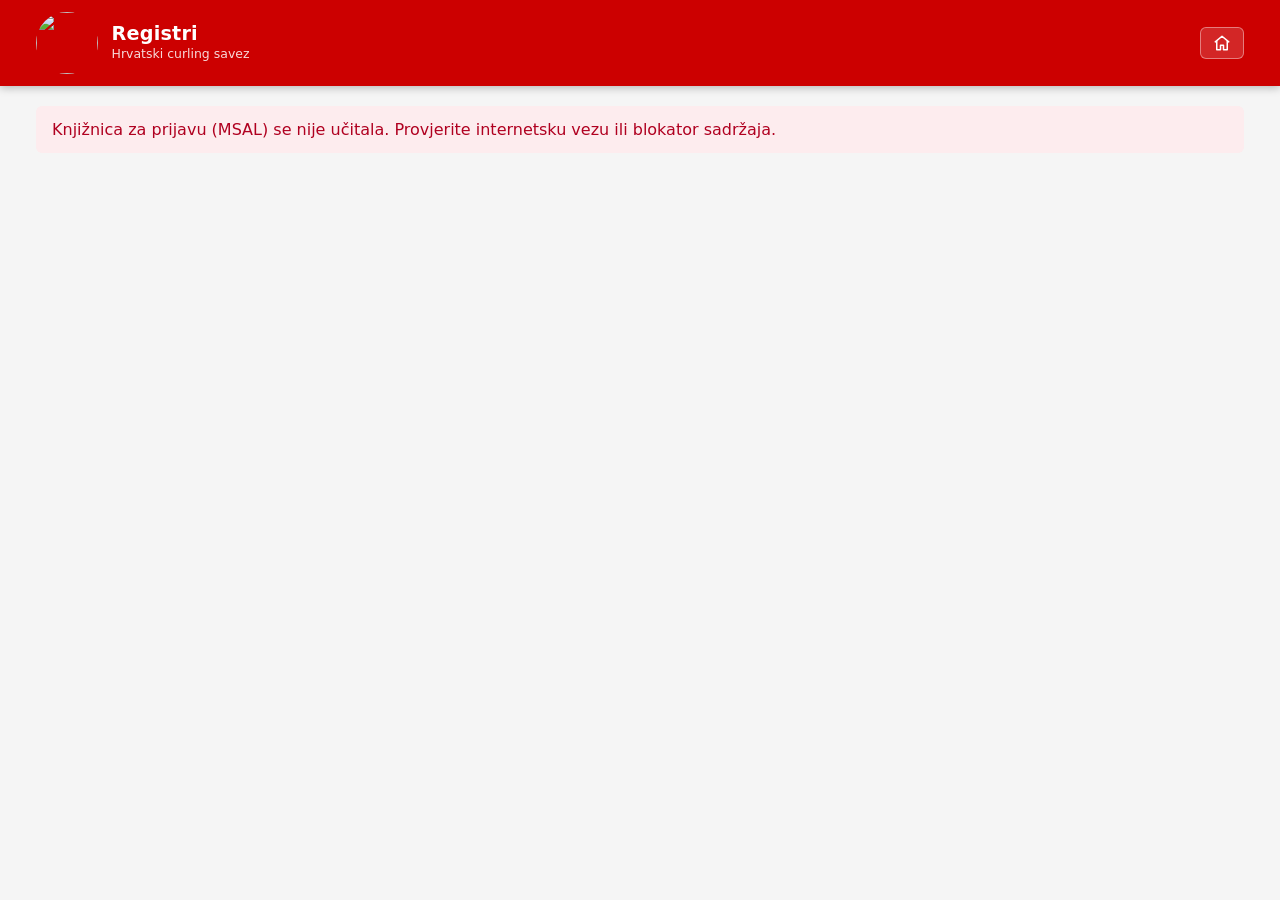
==== index.html @ 6fbc7212 "Add files via upload" ====
<!DOCTYPE html>
<html lang="hr">
<head>
<meta charset="utf-8">
<meta name="viewport" content="width=device-width, initial-scale=1">
<meta name="robots" content="noindex, nofollow">
<title>Registri — Hrvatski curling savez</title>
<link rel="icon" href="https://curling.hr/assets/images/hcs-logo.png">
<style>
*, *::before, *::after { box-sizing: border-box; }
:root {
  --red: #CC0000; --red-dark: #990000;
  --bg: #f5f5f5; --surface: #ffffff; --text: #1a1a1a; --muted: #555555; --border: #dddddd;
  --link: #990000; --hover: #fafafa;
  --shadow: 0 1px 4px rgba(0,0,0,0.10);
  --ok-bg: #eaf6ec; --ok: #1d6b2f;
  --warn-bg: #fff4d6; --warn: #7a5200;
  --err-bg: #fdecee; --err: #b00020;
  --off-bg: #eeeeee; --off: #666666;
  --shade: rgba(0,0,0,.35);
  --radius: 6px;
  color-scheme: light;
}
body { margin: 0; background: var(--bg); color: var(--text); line-height: 1.45;
  font-family: 'Segoe UI', system-ui, -apple-system, sans-serif; min-height: 100vh; }
button, input, select, textarea { font: inherit; color: inherit; }
:focus-visible { outline: 3px solid var(--link); outline-offset: 2px; }
.hidden { display: none !important; }

/* ---- Header kao na curling.hr ---- */
.app-header { background: var(--red); color: #fff; position: sticky; top: 0; z-index: 100; box-shadow: 0 2px 8px rgba(0,0,0,0.25); }
.app-header-inner { max-width: 1240px; margin: 0 auto; padding: 0.75rem 1rem; display: flex; align-items: center; justify-content: space-between; gap: 1rem; }
.header-brand { display: flex; align-items: center; gap: 0.85rem; min-width: 0; }
.header-brand img { width: 62px; height: 62px; border-radius: 50%; flex-shrink: 0; }
.header-titles { display: flex; flex-direction: column; min-width: 0; }
.app-header h1 { font-size: 1.2rem; font-weight: 700; letter-spacing: 0.01em; line-height: 1.2; margin: 0; }
.app-header p { font-size: 0.78rem; opacity: 0.85; margin: 0; }
.header-actions { display: flex; align-items: center; gap: 0.6rem; flex-shrink: 0; }
.home-btn, .hdr-btn { display: inline-flex; align-items: center; gap: 0.4rem; padding: 0.4rem 0.75rem; border-radius: var(--radius);
  background: rgba(255,255,255,0.15); border: 1px solid rgba(255,255,255,0.4); color: #fff; text-decoration: none;
  font-size: 0.8rem; font-weight: 600; white-space: nowrap; cursor: pointer; transition: background 0.15s; }
.home-btn:hover, .hdr-btn:hover { background: rgba(255,255,255,0.3); }
.hdr-btn svg, .home-btn svg { width: 18px; height: 18px; }
.user-name { font-size: 0.85rem; font-weight: 600; max-width: 220px; overflow: hidden; text-overflow: ellipsis; white-space: nowrap; }
@media (max-width: 600px) {
  .header-brand img { width: 46px; height: 46px; }
  .app-header h1 { font-size: 1rem; }
  .user-name { display: none; }
}

/* ---- Sadržaj ---- */
main { max-width: 1240px; margin: 0 auto; padding: 1.25rem 1rem 2rem; }
.status { padding: 12px 16px; border-radius: var(--radius); margin-bottom: 16px; white-space: pre-wrap; }
.status.info { background: var(--surface); border: 1px solid var(--border); color: var(--muted); }
.status.error { background: var(--err-bg); color: var(--err); }

.tabs { display: inline-flex; background: var(--surface); border: 1px solid var(--border); border-radius: 8px; padding: 3px; margin-bottom: 16px; box-shadow: var(--shadow); }
.tabs a { padding: 0.45rem 1.1rem; border-radius: 6px; text-decoration: none; color: var(--text); font-weight: 600; }
.tabs a:hover { background: var(--hover); }
.tabs a[aria-current="page"] { background: var(--red); color: #fff; }

.btn { cursor: pointer; border-radius: var(--radius); padding: 0.45rem 1rem; border: 1px solid var(--border); background: var(--surface); font-weight: 600; }
.btn:hover { background: var(--hover); }
.btn-primary { background: var(--red); border-color: var(--red); color: #fff; }
.btn-primary:hover { background: var(--red-dark); }
.btn:disabled { opacity: .55; cursor: default; }
.link { background: none; border: 0; color: var(--link); cursor: pointer; padding: 0; font-weight: 600; text-align: left; }

.toolbar { display: flex; gap: 10px; flex-wrap: wrap; align-items: center; margin-bottom: 12px; }
.toolbar input[type=search] { flex: 1 1 240px; max-width: 340px; }
.toolbar .spacer { flex: 1; }
input[type=search], input[type=text], input[type=date], select, textarea {
  padding: 0.45rem 0.6rem; background: var(--surface); border: 1px solid var(--border); border-radius: var(--radius); width: 100%; }
.toolbar select { width: auto; }
textarea { min-height: 90px; resize: vertical; }

.stats { display: flex; gap: 22px; flex-wrap: wrap; margin: 0 0 12px; color: var(--muted); font-size: .95rem; }
.stats b { color: var(--text); font-size: 1.1rem; margin-right: 4px; }

.card { background: var(--surface); border: 1px solid var(--border); border-radius: 8px; box-shadow: var(--shadow); }
.scroll { overflow-x: auto; }
table { border-collapse: collapse; width: 100%; font-size: .95rem; }
th, td { text-align: left; padding: 9px 12px; border-bottom: 1px solid var(--border); vertical-align: middle; }
th { padding: 0; white-space: nowrap; }
th button { all: unset; box-sizing: border-box; display: flex; align-items: center; gap: 4px; width: 100%; padding: 9px 12px; cursor: pointer; font-weight: 600; color: var(--muted); }
th button:hover { color: var(--text); }
th button:focus-visible { outline: 3px solid var(--link); outline-offset: -3px; }
th[aria-sort] button { color: var(--text); }
th .arrow { font-size: .75em; opacity: .8; }
tbody tr { cursor: pointer; }
tbody tr:hover { background: var(--hover); }
tbody tr:last-child td { border-bottom: 0; }
tr.inactive td { color: var(--muted); }
.num { font-variant-numeric: tabular-nums; }
.empty { padding: 32px; text-align: center; color: var(--muted); cursor: default; }

.badge { display: inline-block; padding: 1px 8px; border-radius: 999px; font-size: .82rem; font-weight: 600; white-space: nowrap; }
.b-ok { background: var(--ok-bg); color: var(--ok); }
.b-warn { background: var(--warn-bg); color: var(--warn); }
.b-err { background: var(--err-bg); color: var(--err); }
.b-off { background: var(--off-bg); color: var(--off); }

.notice { padding: 28px; text-align: center; color: var(--muted); }
.notice h2 { color: var(--text); font-size: 1.15rem; margin: 0 0 8px; }
.signin { text-align: center; padding: 48px 20px; }
.signin h2 { margin: 0 0 8px; font-size: 1.3rem; }
.signin p { color: var(--muted); max-width: 46ch; margin: 0 auto 20px; }

/* ---- Bočni panel ---- */
.backdrop { position: fixed; inset: 0; background: var(--shade); z-index: 200; }
.drawer { position: fixed; top: 0; right: 0; bottom: 0; width: min(580px, 100%); background: var(--surface); z-index: 201;
  display: flex; flex-direction: column; box-shadow: -8px 0 24px rgba(0,0,0,.25); }
.drawer-head { display: flex; align-items: flex-start; gap: 12px; padding: 18px 22px 12px; border-bottom: 3px solid var(--red); }
.drawer-head h2 { margin: 0; font-size: 1.35rem; }
.drawer-head .sub { color: var(--muted); font-size: .92rem; }
.drawer-head .close { margin-left: auto; font-size: 1.3rem; line-height: 1; padding: 4px 10px; }
.drawer-body { padding: 18px 22px; overflow-y: auto; flex: 1; }
.drawer-foot { padding: 12px 22px; border-top: 1px solid var(--border); display: flex; gap: 10px; flex-wrap: wrap; }
dl.fields { display: grid; grid-template-columns: minmax(150px, 40%) 1fr; gap: 7px 16px; margin: 0 0 18px; }
dl.fields dt { color: var(--muted); }
dl.fields dd { margin: 0; overflow-wrap: anywhere; white-space: pre-wrap; }
.drawer h3 { font-size: 1.02rem; margin: 20px 0 8px; color: var(--link); }
.timeline { list-style: none; margin: 0; padding: 0 0 0 16px; border-left: 2px solid var(--border); }
.timeline li { position: relative; padding: 0 0 10px 8px; }
.timeline li::before { content: ""; position: absolute; left: -23px; top: 7px; width: 10px; height: 10px; border-radius: 50%; background: var(--red); border: 2px solid var(--surface); }
.timeline li.stop::before { background: var(--muted); }
.timeline li.raw { color: var(--muted); }
.timeline li.raw::before { background: var(--border); }
.timeline time { font-weight: 600; margin-right: 6px; font-variant-numeric: tabular-nums; }
form .row { margin-bottom: 13px; }
form label { display: block; font-weight: 600; margin-bottom: 4px; }
form label .req { color: var(--red); }
.help { color: var(--muted); font-size: .88rem; margin: 4px 0 0; }
details { border: 1px solid var(--border); border-radius: var(--radius); padding: 10px 14px; margin-top: 8px; }
details summary { cursor: pointer; font-weight: 600; }
.formerr { background: var(--err-bg); color: var(--err); padding: 10px 12px; border-radius: var(--radius); margin-bottom: 14px; white-space: pre-wrap; }
.toast { position: fixed; left: 50%; bottom: 24px; transform: translateX(-50%); background: #1a1a1a; color: #fff;
  padding: 10px 18px; border-radius: var(--radius); z-index: 300; box-shadow: 0 4px 16px rgba(0,0,0,.3); }

footer { max-width: 1240px; margin: 0 auto; padding: 0 1rem 2rem; font-size: .88rem; }
footer a { color: var(--muted); }
.tool { padding: 20px; margin-bottom: 18px; }
.tool h2 { margin: 0 0 8px; font-size: 1.15rem; }
.tool h3 { margin: 16px 0 6px; font-size: 1rem; }
pre.preview { background: var(--bg); padding: 12px; border-radius: var(--radius); white-space: pre-wrap; font-size: .88rem; }
code { font-family: Consolas, 'Courier New', monospace; font-size: .9em; }

@media (max-width: 760px) {
  .col-opt { display: none; }
  dl.fields { grid-template-columns: 1fr; gap: 0; }
  dl.fields dd { margin-bottom: 9px; }
}
@media (prefers-reduced-motion: no-preference) {
  .drawer { animation: slidein .18s ease-out; }
  @keyframes slidein { from { transform: translateX(24px); opacity: .6; } to { transform: none; opacity: 1; } }
}
</style>
</head>
<body>

<header class="app-header">
  <div class="app-header-inner">
    <div class="header-brand">
      <img src="https://curling.hr/assets/images/hcs-logo.png" alt="">
      <div class="header-titles">
        <h1>Registri</h1>
        <p>Hrvatski curling savez</p>
      </div>
    </div>
    <div class="header-actions">
      <a href="https://curling.hr/" class="home-btn" title="Početna stranica Saveza" aria-label="Početna stranica Saveza">
        <svg viewBox="0 0 24 24" fill="none" stroke="currentColor" stroke-width="2" stroke-linecap="round" stroke-linejoin="round" aria-hidden="true"><path d="M3 10.5 12 3l9 7.5"/><path d="M5 9.5V21h5v-6h4v6h5V9.5"/></svg>
      </a>
      <button id="btnLogin" class="hdr-btn hidden" title="Prijava">
        <svg viewBox="0 0 24 24" fill="none" stroke="currentColor" stroke-width="2" stroke-linecap="round" stroke-linejoin="round" aria-hidden="true"><circle cx="12" cy="8" r="4"/><path d="M4 21c0-4.4 3.6-7 8-7s8 2.6 8 7"/></svg>
        Prijava
      </button>
      <span id="userName" class="user-name hidden"></span>
      <button id="btnLogout" class="hdr-btn hidden" title="Odjava">Odjava</button>
    </div>
  </div>
</header>

<main>
  <nav id="tabs" class="tabs hidden" aria-label="Odabir registra">
    <a href="#igraci" data-view="igraci">Igrači</a>
    <a href="#klubovi" data-view="klubovi">Klubovi</a>
    <a href="#ekipe" data-view="ekipe">Ekipe</a>
  </nav>

  <div id="status" class="status info">Pokrećem…</div>

  <section id="signin" class="card signin hidden">
    <h2>Prijava</h2>
    <p>Registri su dostupni samo ovlaštenim osobama. Prijavite se računom Hrvatskog curling saveza – prijava se odvija na Microsoftovoj stranici, uz drugi faktor ako ga imate postavljenog.</p>
    <button id="btnLogin2" class="btn btn-primary">Prijavi se</button>
  </section>

  <section id="view-igraci" class="hidden">
    <div class="toolbar">
      <input id="pSearch" type="search" placeholder="Ime, prezime ili registarski broj" aria-label="Pretraži igrače">
      <select id="pClub" aria-label="Klub"></select>
      <select id="pStatus" aria-label="Status registracije">
        <option value="active">Samo registrirani</option>
        <option value="inactive">S prestankom registracije</option>
        <option value="all">Svi igrači</option>
      </select>
      <select id="pHealth" aria-label="Zdravstveno uvjerenje">
        <option value="">Zdravstveno: sve</option>
        <option value="bad">Isteklo ili nedostaje</option>
        <option value="soon">Ističe u 30 dana</option>
      </select>
      <span class="spacer"></span>
      <button id="btnNewPlayer" class="btn btn-primary">Novi igrač</button>
    </div>
    <p class="stats" id="pStats"></p>
    <div class="card scroll"><table id="pTable"><thead></thead><tbody></tbody></table></div>
  </section>

  <section id="view-klubovi" class="hidden">
    <div class="toolbar">
      <input id="cSearch" type="search" placeholder="Naziv, mjesto ili OIB" aria-label="Pretraži klubove">
      <span class="spacer"></span>
      <button id="btnNewClub" class="btn btn-primary">Novi klub</button>
    </div>
    <div class="card scroll"><table id="cTable"><thead></thead><tbody></tbody></table></div>
  </section>

  <section id="view-ekipe" class="hidden">
    <div id="tMissing" class="card notice hidden">
      <h2>Registar ekipa još nije povezan</h2>
      <p id="ekipeMsg"></p>
    </div>
    <div id="tMain">
      <div class="toolbar">
        <input id="tSearch" type="search" placeholder="Naziv ekipe" aria-label="Pretraži ekipe">
        <select id="tClub" aria-label="Klub"></select>
        <select id="tCat" aria-label="Kategorija"></select>
        <select id="tDisc" aria-label="Disciplina"></select>
        <span class="spacer"></span>
        <button id="btnNewTeam" class="btn btn-primary">Nova ekipa</button>
      </div>
      <div class="card scroll"><table id="tTable"><thead></thead><tbody></tbody></table></div>
    </div>
  </section>

  <section id="view-alati" class="hidden">
    <div class="card tool">
      <h2>Mapa stupaca</h2>
      <p class="help">Prikazna i interna imena stupaca svih registara. Ne sadrži osobne podatke – možete je poslati pri dogradnji aplikacije.</p>
      <div id="colMaps"></div>
    </div>
    <div class="card tool">
      <h2>Prepisivanje prethodnih klubova u povijest</h2>
      <p>Za igrače s praznim poljem <em>Povijest registracija</em> upisuje se popis iz stupca <em>Prethodni klubovi</em>, trenutna registracija i eventualni prestanak. Igrači s već popunjenom poviješću se preskaču.</p>
      <p id="migInfo"></p>
      <pre id="migPreview" class="preview hidden"></pre>
      <button id="btnMigrate" class="btn btn-primary">Pokreni prepisivanje</button>
      <p id="migProgress" aria-live="polite"></p>
    </div>
  </section>
</main>


<div id="backdrop" class="backdrop hidden"></div>
<aside id="drawer" class="drawer hidden" role="dialog" aria-modal="true" aria-labelledby="drawerTitle"></aside>
<div id="toast" class="toast hidden" role="status"></div>

<script src="config.js"></script>
<script src="https://cdn.jsdelivr.net/npm/@azure/msal-browser@3.27.0/lib/msal-browser.min.js"></script>
<script>
"use strict";
/* ================= Mapa polja (interna imena SharePoint stupaca) ================= */
const P = {                     // Registar igrača
  naslov: "Title",
  broj: "Broj",
  ime: "IIme",
  prezime: "Ime",               // da, prikazno "Prezime" ima interno ime "Ime"
  datumReg: "Datumprveregistracije",   // datum ZADNJE registracije
  klub: "KlubLookupId",
  prethodni: "Prethodni_x0020_klubovi",
  napomena: "Napomena",
  datumRod: "Datumro_x0111_enja",
  drzavljanstvo: "Dr_x017e_avljanstvo",
  prestanak: "Datumprestankaregistracije",
  zdravstveno: "Datumva_x017e_enjazdravstvenog",
  povijest: "PovijestRegistracija"
};
const K = {                     // Registar klubova
  naslov: "Title",
  naziv: "Skra_x0107_eninaziv",
  puniNaziv: "Puninaziv",
  datumOsnutka: "Datumosnutka",
  adresa: "Adresa",
  mjesto: "Mjesto",
  oib: "OIB",
  iban: "IBAN",
  predsjednik: "Predsjednik",
  mandatDo: "Datumistekamandata",
  kontakt: "Kontaktosoba",
  email: "E_x002d_adresa",
  predstavnici: "Predstavnici",
  vrsta: "Vrsta_x010d_lanstva",
  prijem: "Datumprijemau_x010d_lanstvo",
  prestanak: "Datumprestanka_x010d_lanstva",
  napomena: "Napomena"
};

const E = {                     // Registar ekipa
  ekipa: "Title",
  kratko: "EkipaKratko",
  klub: "KlubLookupId",
  kategorija: "Kategorija",
  disciplina: "Disciplina"
};

/* Kategorije: dob na zadnji 30. lipnja */
const JUNIOR_DO = 21;   // mlađi od 21 → Junior
const VETERAN_OD = 50;  // 50 i više → Veteran

/* Definicije formi */
const PLAYER_BASIC = [
  { k: "ime", label: "Ime", type: "text", req: true },
  { k: "prezime", label: "Prezime", type: "text", req: true },
  { k: "datumRod", label: "Datum rođenja", type: "date" },
  { k: "drzavljanstvo", label: "Državljanstvo", type: "text" },
  { k: "zdravstveno", label: "Zdravstveno uvjerenje vrijedi do", type: "date" },
  { k: "napomena", label: "Napomena", type: "text" }
];
const PLAYER_REG = [
  { k: "klub", label: "Klub", type: "club", req: true },
  { k: "datumReg", label: "Datum registracije", type: "date", req: true }
];
const BROJ_NEW = { k: "broj", label: "Registarski broj", type: "text", req: true, readonly: true,
  help: "Dodjeljuje se automatski kao sljedeći slobodni broj. Ako u međuvremenu netko drugi upiše igrača, pri spremanju se dodjeljuje sljedeći slobodni broj." };
const BROJ_FIX = { k: "broj", label: "Registarski broj", type: "text", req: true,
  help: "Mijenjati samo radi ispravka pogreške – registarski broj se inače ne mijenja." };
const PLAYER_FIX = [
  BROJ_FIX,
  { k: "klub", label: "Klub", type: "club", req: true },
  { k: "datumReg", label: "Datum registracije", type: "date", req: true },
  { k: "prestanak", label: "Datum prestanka registracije", type: "date" },
  { k: "povijest", label: "Povijest registracija", type: "text",
    help: "Jedan događaj po retku, npr. „15.05.2020. Registracija: Vis“ ili „01.06.2017. Prestanak registracije: Legija“." }
];
const CLUB_FORM = [
  { k: "naziv", label: "Naziv", type: "text", req: true },
  { k: "puniNaziv", label: "Puni naziv", type: "text" },
  { k: "oib", label: "OIB", type: "text" },
  { k: "iban", label: "IBAN", type: "text" },
  { k: "adresa", label: "Adresa", type: "text" },
  { k: "mjesto", label: "Mjesto", type: "text" },
  { k: "datumOsnutka", label: "Datum osnutka", type: "date" },
  { k: "predsjednik", label: "Predsjednik", type: "text" },
  { k: "mandatDo", label: "Datum isteka mandata", type: "date" },
  { k: "kontakt", label: "Kontakt osoba", type: "text" },
  { k: "email", label: "E-adresa", type: "text" },
  { k: "predstavnici", label: "Predstavnici", type: "text" },
  { k: "vrsta", label: "Vrsta članstva", type: "text" },
  { k: "prijem", label: "Datum prijema u članstvo", type: "date" },
  { k: "prestanak", label: "Datum prestanka članstva", type: "date" },
  { k: "napomena", label: "Napomena", type: "text" }
];

const TEAM_FORM = [
  { k: "ekipa", label: "Naziv ekipe", type: "text", req: true },
  { k: "kratko", label: "Kratki naziv", type: "text", req: true,
    help: "Za rezultatske tablice i rasporede. Popunjava se prema nazivu ekipe dok ga ne promijenite." },
  { k: "klub", label: "Klub", type: "club", req: true },
  { k: "kategorija", label: "Kategorija", type: "choice", req: true },
  { k: "disciplina", label: "Disciplina", type: "choice", req: true }
];

/* ================= Stanje ================= */
const CFG = window.CONFIG || {};
const LIST_NAMES = Object.assign({ ekipe: "Registar ekipa" }, CFG.lists || {});
const SCOPES = ["User.Read", "Sites.ReadWrite.All"];
const GRAPH = "https://graph.microsoft.com/v1.0";
const S = {
  siteId: null, lists: {}, cols: {}, players: [], clubs: [], teams: [], view: "igraci",
  sort: { igraci: { key: "datumReg", dir: -1 }, klubovi: { key: "naziv", dir: 1 }, ekipe: { key: "klub", dir: 1 } }
};
let msalApp = null, account = null;

/* ================= Pomoćne ================= */
const $ = (s, root = document) => root.querySelector(s);
const esc = (s) => String(s ?? "").replace(/[&<>"']/g, (c) => ({ "&": "&amp;", "<": "&lt;", ">": "&gt;", '"': "&quot;", "'": "&#39;" }[c]));
const coll = new Intl.Collator("hr", { numeric: true, sensitivity: "base" });

function setStatus(msg, kind = "info") {
  const el = $("#status");
  if (!msg) { el.classList.add("hidden"); return; }
  el.textContent = msg; el.className = "status " + kind;
}
function show(sel, on = true) { $(sel).classList.toggle("hidden", !on); }
let toastTimer = null;
function toast(msg) {
  const t = $("#toast"); t.textContent = msg; t.classList.remove("hidden");
  clearTimeout(toastTimer); toastTimer = setTimeout(() => t.classList.add("hidden"), 2600);
}

/* Datumi: SharePoint "date only" vraća ponoć lokalnog vremena sitea izraženu u UTC-u.
   +12 h pa UTC datum daje ispravan kalendarski dan neovisno o vremenskoj zoni preglednika. */
function isoDate(v) {
  if (!v) return "";
  const d = new Date(v); if (isNaN(d)) return "";
  return new Date(d.getTime() + 12 * 3600e3).toISOString().slice(0, 10);
}
function hrDate(iso) { if (!iso) return ""; const [y, m, d] = iso.split("-"); return d + "." + m + "." + y + "."; }
function graphDate(iso) { return iso ? iso + "T12:00:00Z" : null; }
function todayIso() { const t = new Date(); return t.getFullYear() + "-" + String(t.getMonth() + 1).padStart(2, "0") + "-" + String(t.getDate()).padStart(2, "0"); }
function addDays(iso, n) { const d = new Date(iso + "T12:00:00Z"); d.setUTCDate(d.getUTCDate() + n); return d.toISOString().slice(0, 10); }

/* Dob na određeni datum (oba u ISO obliku) */
function ageOn(birthIso, refIso) {
  const [by, bm, bd] = birthIso.split("-").map(Number);
  const [ry, rm, rd] = refIso.split("-").map(Number);
  let a = ry - by;
  if (rm < bm || (rm === bm && rd < bd)) a--;
  return a;
}
/* Zadnji 30. lipnja, uključujući današnji dan ako je danas 30. lipnja */
function lastJune30() {
  const t = todayIso(); const y = Number(t.slice(0, 4));
  const thisYear = y + "-06-30";
  return t >= thisYear ? thisYear : (y - 1) + "-06-30";
}
const REF_DATE = lastJune30();

/* ================= Prijava ================= */
async function init() {
  if (typeof msal === "undefined") { setStatus("Knjižnica za prijavu (MSAL) se nije učitala. Provjerite internetsku vezu ili blokator sadržaja.", "error"); return; }
  if (!CFG.clientId || String(CFG.clientId).startsWith("UPISATI") || String(CFG.tenantId).startsWith("UPISATI")) {
    setStatus("Datoteka config.js nedostaje ili u njoj nisu upisani tenantId i clientId.", "error"); return;
  }
  msalApp = new msal.PublicClientApplication({
    auth: { clientId: CFG.clientId, authority: "https://login.microsoftonline.com/" + CFG.tenantId, redirectUri: CFG.redirectUri },
    cache: { cacheLocation: "sessionStorage" }
  });
  await msalApp.initialize();
  try {
    const resp = await msalApp.handleRedirectPromise();
    account = resp ? resp.account : (msalApp.getAllAccounts()[0] || null);
  } catch (e) { setStatus("Prijava nije uspjela:\n" + e.message, "error"); signedOut(); return; }

  if (!account) { setStatus(""); signedOut(); return; }
  const nm = $("#userName");
  nm.textContent = account.name || account.username;
  nm.title = account.username || "";
  show("#userName"); show("#btnLogout"); show("#btnLogin", false);
  await loadAll();
}
function signedOut() { show("#signin"); show("#btnLogin"); show("#userName", false); show("#btnLogout", false); }
function login() { if (msalApp) msalApp.loginRedirect({ scopes: SCOPES }); }

async function getToken() {
  try { return (await msalApp.acquireTokenSilent({ scopes: SCOPES, account })).accessToken; }
  catch (e) {
    if (e instanceof msal.InteractionRequiredAuthError) { await msalApp.acquireTokenRedirect({ scopes: SCOPES, account }); return null; }
    throw e;
  }
}

async function graph(path, opts = {}) {
  const token = await getToken();
  if (!token) throw new Error("Potrebna je ponovna prijava.");
  const url = path.startsWith("https://") ? path : GRAPH + path;
  const headers = { Authorization: "Bearer " + token };
  if (opts.body !== undefined) headers["Content-Type"] = "application/json";
  const res = await fetch(url, { method: opts.method || "GET", headers, body: opts.body !== undefined ? JSON.stringify(opts.body) : undefined });
  if (res.status === 204) return null;
  if (!res.ok) {
    let detail = "";
    try { const j = await res.json(); detail = j.error && j.error.message ? j.error.message : ""; } catch (_) {}
    if (res.status === 403) detail = "Nemate dozvolu za ovu radnju na SharePoint listi." + (detail ? "\n" + detail : "");
    throw new Error(detail || ("Greška " + res.status));
  }
  return res.json();
}

/* ================= Učitavanje ================= */
function itemPath(listKey, id) { return "/sites/" + S.siteId + "/lists/" + S.lists[listKey] + "/items" + (id ? "/" + id : ""); }
function normItem(it) {
  return {
    id: it.id, f: it.fields || {},
    modified: it.lastModifiedDateTime,
    modifiedBy: it.lastModifiedBy && it.lastModifiedBy.user ? it.lastModifiedBy.user.displayName : ""
  };
}
async function loadList(key) {
  const out = [];
  let next = itemPath(key) + "?$expand=fields&$top=500";
  while (next) {
    const page = await graph(next);
    out.push(...page.value.map(normItem));
    next = page["@odata.nextLink"] || null;
  }
  return out;
}

async function loadAll() {
  try {
    setStatus("Učitavam registre…");
    const site = await graph(CFG.sitePath ? "/sites/" + CFG.spHost + ":" + CFG.sitePath : "/sites/" + CFG.spHost);
    S.siteId = site.id;
    const lists = await graph("/sites/" + site.id + "/lists?$select=id,displayName");
    for (const [key, name] of Object.entries(LIST_NAMES)) {
      const l = lists.value.find((x) => x.displayName === name);
      if (!l) {
        if (key === "ekipe") continue;   // registar ekipa još ne mora postojati
        throw new Error("Lista „" + name + "“ nije pronađena. Dostupne liste: " + lists.value.map((x) => x.displayName).join(", "));
      }
      S.lists[key] = l.id;
      const cols = await graph("/sites/" + site.id + "/lists/" + l.id + "/columns");
      S.cols[key] = Object.fromEntries(cols.value.map((c) => [c.name, c]));
    }
    checkMapping();
    [S.players, S.clubs, S.teams] = await Promise.all([loadList("igraci"), loadList("klubovi"), S.lists.ekipe ? loadList("ekipe") : Promise.resolve([])]);
    setStatus("");
    show("#tabs");
    fillClubFilter(); fillTeamFilters();
    route();
  } catch (e) { setStatus(e.message, "error"); }
}

function checkMapping() {
  const miss = [];
  for (const [k, n] of Object.entries(P)) {
    const base = n.endsWith("LookupId") ? n.slice(0, -8) : n;
    if (!S.cols.igraci[base]) miss.push("Registar igrača: " + k + " → " + base);
  }
  for (const [k, n] of Object.entries(K)) if (!S.cols.klubovi[n]) miss.push("Registar klubova: " + k + " → " + n);
  if (S.cols.ekipe) for (const [k, n] of Object.entries(E)) {
    const base = n.endsWith("LookupId") ? n.slice(0, -8) : n;
    if (!S.cols.ekipe[base]) miss.push("Registar ekipa: " + k + " → " + base);
  }
  if (miss.length) throw new Error("U listama nedostaju očekivani stupci (provjerite mapu polja u index.html):\n" + miss.join("\n"));
}
function choicesOf(listKey, internal) {
  const c = S.cols[listKey] && S.cols[listKey][internal];
  return c && c.choice && Array.isArray(c.choice.choices) ? c.choice.choices : [];
}
function isMultiline(listKey, internal) {
  const c = S.cols[listKey][internal];
  return !!(c && c.text && c.text.allowMultipleLines);
}

/* ================= Pristup podacima ================= */
const pv = (r, k) => r.f[P[k]];
const cv = (r, k) => r.f[K[k]];
function clubName(c) { return c ? (cv(c, "naziv") || cv(c, "puniNaziv") || cv(c, "naslov") || "Klub #" + c.id) : ""; }
function clubById(id) { return S.clubs.find((c) => String(c.id) === String(id)); }
function playerClubName(p) { const id = pv(p, "klub"); return id ? clubName(clubById(id)) : ""; }
function isActive(p) { return !pv(p, "prestanak"); }
function displayName(p) { return [pv(p, "ime"), pv(p, "prezime")].filter(Boolean).join(" "); }   // Ime Prezime
function titleName(p) { return [pv(p, "prezime"), pv(p, "ime")].filter(Boolean).join(" "); }     // za stupac Naslov
function sortedClubs() { return [...S.clubs].sort((a, b) => coll.compare(clubName(a), clubName(b))); }

function health(p) {
  const z = isoDate(pv(p, "zdravstveno")); const t = todayIso();
  if (!z) return { s: "none", label: "nema podatka", cls: "b-err" };
  if (z < t) return { s: "expired", label: "isteklo " + hrDate(z), cls: "b-err" };
  if (z <= addDays(t, 30)) return { s: "soon", label: "do " + hrDate(z), cls: "b-warn" };
  return { s: "ok", label: "do " + hrDate(z), cls: "b-ok" };
}
function category(p) {
  const b = isoDate(pv(p, "datumRod"));
  if (!b) return "";
  const a = ageOn(b, REF_DATE);
  if (a < JUNIOR_DO) return "Junior";
  if (a >= VETERAN_OD) return "Veteran";
  return "Senior";
}

function prethodniNames(p) {
  const v = p.f[P.prethodni];
  if (Array.isArray(v)) return v.map((x) => (typeof x === "object" ? (x.LookupValue || clubName(clubById(x.LookupId))) : String(x))).filter(Boolean);
  const ids = p.f[P.prethodni + "LookupId"];
  if (Array.isArray(ids)) return ids.map((id) => clubName(clubById(id))).filter(Boolean);
  return [];
}

const HIST_RE = /^(\d{1,2})\.(\d{1,2})\.(\d{4})\.?\s+(Registracija|Prestanak registracije)\s*:\s*(.+)$/i;
function parseHistory(text) {
  return String(text || "").split(/\r?\n/).map((l) => l.trim()).filter(Boolean).map((l) => {
    const m = l.match(HIST_RE);
    if (!m) return { raw: l };
    return { date: m[1].padStart(2, "0") + "." + m[2].padStart(2, "0") + "." + m[3] + ".", stop: /^prestanak/i.test(m[4]), type: m[4], club: m[5] };
  });
}
function histLine(iso, stop, club) { return hrDate(iso) + " " + (stop ? "Prestanak registracije" : "Registracija") + ": " + club; }
function appendHist(text, line) { const t = String(text || "").replace(/\s+$/, ""); return t ? t + "\n" + line : line; }

/* ================= Usmjeravanje ================= */
const VIEWS = ["igraci", "klubovi", "ekipe", "alati"];
function route() {
  const v = (location.hash || "#igraci").slice(1);
  S.view = VIEWS.includes(v) ? v : "igraci";
  for (const name of VIEWS) show("#view-" + name, name === S.view);
  document.querySelectorAll("#tabs a").forEach((a) => {
    if (a.dataset.view === S.view) a.setAttribute("aria-current", "page"); else a.removeAttribute("aria-current");
  });
  if (S.view === "igraci") renderPlayers();
  if (S.view === "klubovi") renderClubs();
  if (S.view === "ekipe") renderTeams();
  if (S.view === "alati") renderTools();
}
window.addEventListener("hashchange", () => { if (S.siteId) route(); });

/* ================= Tablica sa sortiranjem ================= */
/* col: { key, label, sort(r) → vrijednost za sortiranje, cell(r) → HTML, cls } */
function cmpVals(a, b) {
  const ea = a === "" || a == null, eb = b === "" || b == null;
  if (ea && eb) return 0; if (ea) return 1; if (eb) return -1;           // prazne uvijek na kraj
  if (typeof a === "number" && typeof b === "number") return a - b;
  return coll.compare(String(a), String(b));
}
function sortRows(rows, cols, st) {
  const col = cols.find((c) => c.key === st.key) || cols[0];
  return [...rows].sort((x, y) => {
    const a = col.sort(x), b = col.sort(y);
    const ea = a === "" || a == null, eb = b === "" || b == null;
    if (ea !== eb) return ea ? 1 : -1;
    return st.dir * cmpVals(a, b);
  });
}
function renderTable(tableSel, cols, rows, view, rowAttrs, emptyMsg) {
  const st = S.sort[view];
  const table = $(tableSel);
  table.tHead.innerHTML = "<tr>" + cols.map((c) => {
    const active = st.key === c.key;
    const aria = active ? ' aria-sort="' + (st.dir > 0 ? "ascending" : "descending") + '"' : "";
    return '<th class="' + (c.cls || "") + '"' + aria + '><button type="button" data-sort="' + c.key + '">' + esc(c.label) +
      '<span class="arrow" aria-hidden="true">' + (active ? (st.dir > 0 ? "▲" : "▼") : "") + "</span></button></th>";
  }).join("") + "</tr>";
  const body = table.tBodies[0];
  if (!rows.length) { body.innerHTML = '<tr><td colspan="' + cols.length + '" class="empty">' + esc(emptyMsg) + "</td></tr>"; return; }
  body.innerHTML = sortRows(rows, cols, st).map((r) => {
    const a = rowAttrs(r);
    return '<tr tabindex="0" data-id="' + esc(r.id) + '"' + (a.cls ? ' class="' + a.cls + '"' : "") + ">" +
      cols.map((c) => '<td class="' + (c.cls || "") + '">' + c.cell(r) + "</td>").join("") + "</tr>";
  }).join("");
}
function bindTable(tableSel, view, rerender, open) {
  const t = $(tableSel);
  t.tHead.addEventListener("click", (e) => {
    const b = e.target.closest("[data-sort]"); if (!b) return;
    const st = S.sort[view];
    if (st.key === b.dataset.sort) st.dir = -st.dir; else { st.key = b.dataset.sort; st.dir = 1; }
    rerender();
    const nb = t.tHead.querySelector('[data-sort="' + b.dataset.sort + '"]'); if (nb) nb.focus();
  });
  const go = (e) => { const tr = e.target.closest("tr[data-id]"); if (tr) open(tr.dataset.id); };
  t.tBodies[0].addEventListener("click", go);
  t.tBodies[0].addEventListener("keydown", (e) => { if (e.key === "Enter") go(e); });
}

/* ================= Igrači: popis ================= */
const PLAYER_COLS = [
  { key: "broj", label: "Reg. br.", cls: "num", sort: (p) => pv(p, "broj") || "", cell: (p) => esc(pv(p, "broj")) },
  { key: "ime", label: "Ime i prezime", sort: (p) => titleName(p), cell: (p) => esc(displayName(p)) },
  { key: "klub", label: "Klub", sort: (p) => playerClubName(p), cell: (p) => esc(playerClubName(p)) },
  { key: "kategorija", label: "Kategorija", sort: (p) => category(p), cell: (p) => esc(category(p)) },
  { key: "datumReg", label: "Registriran", cls: "num col-opt", sort: (p) => isoDate(pv(p, "datumReg")), cell: (p) => esc(hrDate(isoDate(pv(p, "datumReg")))) },
  { key: "zdravstveno", label: "Zdravstveno", sort: (p) => isoDate(pv(p, "zdravstveno")),
    cell: (p) => { if (!isActive(p)) return ""; const h = health(p); return '<span class="badge ' + h.cls + '">' + esc(h.label) + "</span>"; } },
  { key: "status", label: "Status", cls: "col-opt", sort: (p) => isoDate(pv(p, "prestanak")),
    cell: (p) => isActive(p) ? "registriran" : '<span class="badge b-off">prestanak ' + esc(hrDate(isoDate(pv(p, "prestanak")))) + "</span>" }
];

function fillClubFilter() {
  const sel = $("#pClub"); const cur = sel.value;
  sel.innerHTML = '<option value="">Svi klubovi</option>' + sortedClubs().map((c) => '<option value="' + esc(c.id) + '">' + esc(clubName(c)) + "</option>").join("");
  sel.value = cur;
}
function filteredPlayers() {
  const q = $("#pSearch").value.trim().toLowerCase();
  const club = $("#pClub").value, st = $("#pStatus").value, h = $("#pHealth").value;
  return S.players.filter((p) => {
    if (st === "active" && !isActive(p)) return false;
    if (st === "inactive" && isActive(p)) return false;
    if (club && String(pv(p, "klub")) !== club) return false;
    if (h) { const hs = health(p).s; if (h === "bad" && !(hs === "none" || hs === "expired")) return false; if (h === "soon" && hs !== "soon") return false; }
    if (q && ![pv(p, "ime"), pv(p, "prezime"), pv(p, "broj")].join(" ").toLowerCase().includes(q)) return false;
    return true;
  });
}
function renderPlayers() {
  const rows = filteredPlayers();
  const active = S.players.filter(isActive);
  const bad = active.filter((p) => ["none", "expired"].includes(health(p).s)).length;
  const soon = active.filter((p) => health(p).s === "soon").length;
  $("#pStats").innerHTML = "<span><b>" + active.length + "</b>registriranih</span><span><b>" + bad +
    "</b>bez važećeg zdravstvenog</span><span><b>" + soon + "</b>ističe u 30 dana</span><span><b>" + rows.length + "</b>prikazano</span>";
  renderTable("#pTable", PLAYER_COLS, rows, "igraci", (p) => ({ cls: isActive(p) ? "" : "inactive" }), "Nema igrača za odabrane filtere.");
}
["#pSearch", "#pClub", "#pStatus", "#pHealth"].forEach((s) => $(s).addEventListener("input", renderPlayers));
bindTable("#pTable", "igraci", renderPlayers, (id) => openPlayer(id));

/* ================= Bočni panel ================= */
let lastFocus = null;
function openDrawer(html) {
  if ($("#drawer").classList.contains("hidden")) lastFocus = document.activeElement;
  const d = $("#drawer"); d.innerHTML = html; show("#drawer"); show("#backdrop");
  const close = d.querySelector(".close"); if (close) close.addEventListener("click", closeDrawer);
  const first = d.querySelector("input, select, textarea") || close; if (first) first.focus();
}
function closeDrawer() { show("#drawer", false); show("#backdrop", false); $("#drawer").innerHTML = ""; if (lastFocus && document.body.contains(lastFocus)) lastFocus.focus(); }
$("#backdrop").addEventListener("click", closeDrawer);
document.addEventListener("keydown", (e) => { if (e.key === "Escape" && !$("#drawer").classList.contains("hidden")) closeDrawer(); });
function drawerHead(title, sub) {
  return '<div class="drawer-head"><div><h2 id="drawerTitle">' + esc(title) + "</h2>" + (sub ? '<div class="sub">' + sub + "</div>" : "") +
    '</div><button class="btn close" aria-label="Zatvori">×</button></div>';
}
function dl(pairs) {
  return '<dl class="fields">' + pairs.map(([k, v]) => "<dt>" + esc(k) + "</dt><dd>" + (v === "" || v == null ? "–" : v) + "</dd>").join("") + "</dl>";
}
function modifiedLine(r) {
  if (!r.modified) return "";
  const d = new Date(r.modified);
  return '<p class="help">Zadnja izmjena: ' + esc(d.toLocaleString("hr-HR", { dateStyle: "short", timeStyle: "short" })) + (r.modifiedBy ? " – " + esc(r.modifiedBy) : "") + "</p>";
}

/* ================= Igrač: detalji ================= */
function openPlayer(id) {
  const p = S.players.find((x) => String(x.id) === String(id)); if (!p) return;
  const act = isActive(p), h = health(p);
  const hist = parseHistory(pv(p, "povijest"));
  const histHtml = hist.length
    ? '<ul class="timeline">' + hist.map((e) => e.raw
        ? '<li class="raw">' + esc(e.raw) + "</li>"
        : "<li" + (e.stop ? ' class="stop"' : "") + "><time>" + esc(e.date) + "</time>" + esc(e.type) + ": " + esc(e.club) + "</li>").join("") + "</ul>"
    : '<p class="help">Povijest još nije upisana.</p>';
  const sub = esc("Reg. br. " + (pv(p, "broj") || "–")) + " · " + (act ? esc(playerClubName(p)) : "prestanak registracije " + esc(hrDate(isoDate(pv(p, "prestanak")))));
  const cat = category(p);
  openDrawer(drawerHead(displayName(p), sub) +
    '<div class="drawer-body">' +
    "<h3>Registracija</h3>" +
    dl([
      ["Klub", esc(playerClubName(p))],
      ["Datum registracije", esc(hrDate(isoDate(pv(p, "datumReg"))))],
      ["Prestanak registracije", esc(hrDate(isoDate(pv(p, "prestanak"))))],
      ["Kategorija", cat ? esc(cat) + ' <span class="help">(dob na ' + esc(hrDate(REF_DATE)) + ")</span>" : ""],
      ["Zdravstveno", act ? '<span class="badge ' + h.cls + '">' + esc(h.label) + "</span>" : esc(hrDate(isoDate(pv(p, "zdravstveno"))))]
    ]) +
    "<h3>Osobni podaci</h3>" +
    dl([
      ["Registarski broj", esc(pv(p, "broj"))],
      ["Ime", esc(pv(p, "ime"))],
      ["Prezime", esc(pv(p, "prezime"))],
      ["Datum rođenja", esc(hrDate(isoDate(pv(p, "datumRod"))))],
      ["Državljanstvo", esc(pv(p, "drzavljanstvo"))],
      ["Napomena", esc(pv(p, "napomena"))]
    ]) +
    "<h3>Povijest registracija</h3>" + histHtml + modifiedLine(p) +
    "</div>" +
    '<div class="drawer-foot">' +
    '<button class="btn btn-primary" data-act="reg">' + (act ? "Registracija u klub" : "Ponovna registracija") + "</button>" +
    (act ? '<button class="btn" data-act="stop">Prestanak registracije</button>' : "") +
    '<button class="btn" data-act="edit">Uredi podatke</button></div>');
  const d = $("#drawer");
  d.querySelector('[data-act="reg"]').addEventListener("click", () => regForm(p));
  if (act) d.querySelector('[data-act="stop"]').addEventListener("click", () => stopForm(p));
  d.querySelector('[data-act="edit"]').addEventListener("click", () => playerEditForm(p));
}

/* ================= Forme: generičko ================= */
function inputHtml(def, value, listKey, map) {
  const id = "f_" + def.k;
  const req = def.req ? " required" : "";
  let ctl;
  if (def.type === "date") ctl = '<input type="date" id="' + id + '" name="' + def.k + '" value="' + esc(value) + '"' + req + ">";
  else if (def.type === "club") ctl = '<select id="' + id + '" name="' + def.k + '"' + req + '><option value="">– odaberite klub –</option>' +
      sortedClubs().map((c) => '<option value="' + esc(c.id) + '"' + (String(c.id) === String(value) ? " selected" : "") + ">" + esc(clubName(c)) + "</option>").join("") + "</select>";
  else if (def.type === "choice") ctl = '<select id="' + id + '" name="' + def.k + '"' + req + '><option value="">– odaberite –</option>' +
      choicesOf(listKey, map[def.k]).map((o) => '<option value="' + esc(o) + '"' + (o === value ? " selected" : "") + ">" + esc(o) + "</option>").join("") + "</select>";
  else if (isMultiline(listKey, map[def.k])) ctl = '<textarea id="' + id + '" name="' + def.k + '"' + req + ">" + esc(value) + "</textarea>";
  else ctl = '<input type="text" id="' + id + '" name="' + def.k + '" value="' + esc(value) + '"' + req + (def.readonly ? " readonly" : "") + ">";
  return '<div class="row"><label for="' + id + '">' + esc(def.label) + (def.req ? ' <span class="req" aria-hidden="true">*</span>' : "") +
    "</label>" + ctl + (def.help ? '<p class="help">' + esc(def.help) + "</p>" : "") + "</div>";
}
function currentValues(defs, rec, map) {
  const o = {};
  for (const d of defs) {
    const raw = rec ? rec.f[map[d.k]] : undefined;
    o[d.k] = d.type === "date" ? isoDate(raw) : (raw == null ? "" : String(raw));
  }
  return o;
}
function readValues(form, defs) {
  const o = {};
  for (const d of defs) { const el = form.elements[d.k]; o[d.k] = el ? el.value.trim() : ""; }
  return o;
}
function validate(defs, vals) {
  const miss = defs.filter((d) => d.req && !vals[d.k]).map((d) => d.label);
  return miss.length ? "Obavezna polja: " + miss.join(", ") + "." : "";
}
function toGraphFields(defs, vals, map, orig) {
  const out = {};
  for (const d of defs) {
    if (orig && vals[d.k] === orig[d.k]) continue;
    const v = vals[d.k];
    if (d.type === "date") out[map[d.k]] = graphDate(v);
    else if (d.type === "club") out[map[d.k]] = v ? Number(v) : null;
    else out[map[d.k]] = v;
  }
  return out;
}
function formErr(form, msg) {
  let box = form.querySelector(".formerr");
  if (!msg) { if (box) box.remove(); return; }
  if (!box) { box = document.createElement("div"); box.className = "formerr"; box.setAttribute("role", "alert"); form.prepend(box); }
  box.textContent = msg;
}
function formDrawer(title, sub, bodyHtml, saveLabel, onSave, onCancel) {
  openDrawer(drawerHead(title, sub) +
    '<form class="drawer-body" id="theForm" novalidate>' + bodyHtml + "</form>" +
    '<div class="drawer-foot"><button class="btn btn-primary" id="btnSave">' + esc(saveLabel) + '</button><button class="btn" id="btnCancel">Odustani</button></div>');
  const form = $("#theForm"), btn = $("#btnSave");
  const go = async () => {
    formErr(form, "");
    btn.disabled = true; btn.textContent = "Spremam…";
    try { await onSave(form); }
    catch (e) { formErr(form, e.message); }
    finally { if (document.body.contains(btn)) { btn.disabled = false; btn.textContent = saveLabel; } }
  };
  btn.addEventListener("click", go);
  form.addEventListener("submit", (e) => { e.preventDefault(); go(); });
  $("#btnCancel").addEventListener("click", onCancel || closeDrawer);
}

async function refreshItem(listKey, id) {
  const it = normItem(await graph(itemPath(listKey, id) + "?$expand=fields"));
  const arr = listKey === "igraci" ? S.players : listKey === "klubovi" ? S.clubs : S.teams;
  const i = arr.findIndex((x) => String(x.id) === String(id));
  if (i >= 0) arr[i] = it; else arr.push(it);
  return it;
}
async function patchItem(listKey, id, fields) {
  await graph(itemPath(listKey, id) + "/fields", { method: "PATCH", body: fields });
  return refreshItem(listKey, id);
}
async function createItem(listKey, fields) {
  const created = await graph(itemPath(listKey), { method: "POST", body: { fields } });
  return refreshItem(listKey, created.id);
}
function afterSave(msg) { toast(msg); route(); }

/* ================= Igrač: akcije ================= */
function maxBroj(players) {
  return players.reduce((m, p) => { const n = parseInt(String(pv(p, "broj") || "").trim(), 10); return isNaN(n) ? m : Math.max(m, n); }, 0);
}
async function freshNextBroj() {
  // svježe stanje s poslužitelja, za slučaj da je netko drugi u međuvremenu upisao igrača
  let max = 0, next = itemPath("igraci") + "?$expand=fields($select=" + P.broj + ")&$top=500";
  while (next) {
    const page = await graph(next);
    for (const it of page.value) { const n = parseInt(String((it.fields || {})[P.broj] || "").trim(), 10); if (!isNaN(n)) max = Math.max(max, n); }
    next = page["@odata.nextLink"] || null;
  }
  return max + 1;
}
function dupBroj(broj, exceptId) {
  const b = String(broj).trim().toLowerCase();
  return S.players.find((p) => String(pv(p, "broj") || "").trim().toLowerCase() === b && String(p.id) !== String(exceptId));
}

function regForm(p) {
  const act = isActive(p);
  const defs = PLAYER_REG;
  formDrawer(act ? "Registracija u klub" : "Ponovna registracija", esc(displayName(p)),
    inputHtml(defs[0], act ? pv(p, "klub") : "", "igraci", P) + inputHtml(defs[1], todayIso(), "igraci", P) +
    '<p class="help">Klub i datum registracije igrača postaju novo trenutno stanje' + (act ? "" : ", prestanak registracije se briše") + ", a u povijest se dodaje redak o registraciji.</p>",
    "Registriraj",
    async (form) => {
      const v = readValues(form, defs); const err = validate(defs, v); if (err) throw new Error(err);
      const club = clubName(clubById(v.klub));
      const fields = {
        [P.klub]: Number(v.klub),
        [P.datumReg]: graphDate(v.datumReg),
        [P.povijest]: appendHist(pv(p, "povijest"), histLine(v.datumReg, false, club)),
        [P.naslov]: titleName(p)
      };
      if (!act) fields[P.prestanak] = null;
      const np = await patchItem("igraci", p.id, fields);
      afterSave("Registracija upisana."); openPlayer(np.id);
    },
    () => openPlayer(p.id));
}

function stopForm(p) {
  const def = { k: "prestanak", label: "Datum prestanka registracije", type: "date", req: true };
  formDrawer("Prestanak registracije", esc(displayName(p) + " · " + playerClubName(p)),
    inputHtml(def, todayIso(), "igraci", P) +
    '<p class="help">Igrač ostaje u registru, a u povijest se dodaje redak o prestanku registracije.</p>',
    "Upiši prestanak",
    async (form) => {
      const v = readValues(form, [def]); if (!v.prestanak) throw new Error("Upišite datum prestanka.");
      const reg = isoDate(pv(p, "datumReg"));
      if (reg && v.prestanak < reg) throw new Error("Datum prestanka ne može biti prije datuma registracije (" + hrDate(reg) + ").");
      const np = await patchItem("igraci", p.id, {
        [P.prestanak]: graphDate(v.prestanak),
        [P.povijest]: appendHist(pv(p, "povijest"), histLine(v.prestanak, true, playerClubName(p))),
        [P.naslov]: titleName(p)
      });
      afterSave("Prestanak registracije upisan."); openPlayer(np.id);
    },
    () => openPlayer(p.id));
}

function playerEditForm(p) {
  const all = [...PLAYER_BASIC, ...PLAYER_FIX];
  const orig = currentValues(all, p, P);
  formDrawer("Uredi podatke", esc(displayName(p)),
    PLAYER_BASIC.map((d) => inputHtml(d, orig[d.k], "igraci", P)).join("") +
    "<details><summary>Ispravak registracije i povijesti</summary>" +
    '<p class="help">Samo za ispravak pogrešno upisanih podataka. Ove izmjene ne dodaju ništa u povijest; za stvarnu registraciju ili prestanak koristite gumbe na kartici igrača.</p>' +
    PLAYER_FIX.map((d) => inputHtml(d, orig[d.k], "igraci", P)).join("") + "</details>",
    "Spremi",
    async (form) => {
      const v = readValues(form, all); const err = validate(all, v); if (err) throw new Error(err);
      if (dupBroj(v.broj, p.id)) throw new Error("Registarski broj " + v.broj + " već ima drugi igrač.");
      if (v.prestanak && v.datumReg && v.prestanak < v.datumReg) throw new Error("Datum prestanka ne može biti prije datuma registracije.");
      const fields = toGraphFields(all, v, P, orig);
      if (!Object.keys(fields).length) { toast("Nema promjena."); openPlayer(p.id); return; }
      fields[P.naslov] = v.prezime + " " + v.ime;
      const np = await patchItem("igraci", p.id, fields);
      afterSave("Spremljeno."); openPlayer(np.id);
    },
    () => openPlayer(p.id));
}

function newPlayerForm() {
  const defs = [BROJ_NEW, ...PLAYER_BASIC.slice(0, 2), ...PLAYER_REG, ...PLAYER_BASIC.slice(2)];
  const vals = { broj: String(maxBroj(S.players) + 1), ime: "", prezime: "", klub: "", datumReg: todayIso(), datumRod: "", drzavljanstvo: "Hrvatska", zdravstveno: "", napomena: "" };
  formDrawer("Novi igrač", "", defs.map((d) => inputHtml(d, vals[d.k], "igraci", P)).join(""), "Spremi igrača",
    async (form) => {
      const v = readValues(form, defs); const err = validate(defs, v); if (err) throw new Error(err);
      const shown = v.broj;
      v.broj = String(await freshNextBroj());
      const fields = toGraphFields(defs, v, P);
      for (const k of Object.keys(fields)) if (fields[k] === null || fields[k] === "") delete fields[k];
      fields[P.naslov] = v.prezime + " " + v.ime;
      fields[P.povijest] = histLine(v.datumReg, false, clubName(clubById(v.klub)));
      const np = await createItem("igraci", fields);
      afterSave(v.broj === shown ? "Igrač je upisan u registar." : "Igrač je upisan pod registarskim brojem " + v.broj + " (broj " + shown + " je u međuvremenu zauzet).");
      openPlayer(np.id);
    });
}
$("#btnNewPlayer").addEventListener("click", newPlayerForm);

/* ================= Klubovi ================= */
function clubPlayers(c, onlyActive = true) {
  return S.players.filter((p) => String(pv(p, "klub")) === String(c.id) && (!onlyActive || isActive(p)));
}
const CLUB_COLS = [
  { key: "naziv", label: "Naziv", sort: (c) => clubName(c), cell: (c) => esc(clubName(c)) },
  { key: "puniNaziv", label: "Puni naziv", cls: "col-opt", sort: (c) => cv(c, "puniNaziv") || "", cell: (c) => esc(cv(c, "puniNaziv")) },
  { key: "mjesto", label: "Mjesto", sort: (c) => cv(c, "mjesto") || "", cell: (c) => esc(cv(c, "mjesto")) },
  { key: "predsjednik", label: "Predsjednik", cls: "col-opt", sort: (c) => cv(c, "predsjednik") || "", cell: (c) => esc(cv(c, "predsjednik")) },
  { key: "igraca", label: "Igrača", cls: "num", sort: (c) => clubPlayers(c).length, cell: (c) => String(clubPlayers(c).length) },
  { key: "clanstvo", label: "Članstvo", cls: "col-opt", sort: (c) => cv(c, "vrsta") || "",
    cell: (c) => { const end = isoDate(cv(c, "prestanak")); return end ? '<span class="badge b-off">prestanak ' + esc(hrDate(end)) + "</span>" : esc(cv(c, "vrsta")); } }
];
function renderClubs() {
  const q = $("#cSearch").value.trim().toLowerCase();
  const rows = S.clubs.filter((c) => !q || [clubName(c), cv(c, "puniNaziv"), cv(c, "mjesto"), cv(c, "oib")].join(" ").toLowerCase().includes(q));
  renderTable("#cTable", CLUB_COLS, rows, "klubovi", (c) => ({ cls: isoDate(cv(c, "prestanak")) ? "inactive" : "" }), "Nema klubova za ovu pretragu.");
}
$("#cSearch").addEventListener("input", renderClubs);
bindTable("#cTable", "klubovi", renderClubs, (id) => openClub(id));

function openClub(id) {
  const c = clubById(id); if (!c) return;
  const pl = clubPlayers(c).sort((a, b) => coll.compare(titleName(a), titleName(b)));
  const d = (k) => esc(hrDate(isoDate(cv(c, k))));
  const email = cv(c, "email");
  openDrawer(drawerHead(clubName(c), esc(cv(c, "puniNaziv") || "")) +
    '<div class="drawer-body">' +
    dl([
      ["Puni naziv", esc(cv(c, "puniNaziv"))], ["OIB", esc(cv(c, "oib"))], ["IBAN", esc(cv(c, "iban"))],
      ["Adresa", esc(cv(c, "adresa"))], ["Mjesto", esc(cv(c, "mjesto"))], ["Datum osnutka", d("datumOsnutka")],
      ["Predsjednik", esc(cv(c, "predsjednik"))], ["Mandat do", d("mandatDo")],
      ["Kontakt osoba", esc(cv(c, "kontakt"))], ["E-adresa", email ? '<a href="mailto:' + esc(email) + '">' + esc(email) + "</a>" : ""],
      ["Predstavnici", esc(cv(c, "predstavnici"))], ["Vrsta članstva", esc(cv(c, "vrsta"))],
      ["Prijem u članstvo", d("prijem")], ["Prestanak članstva", d("prestanak")], ["Napomena", esc(cv(c, "napomena"))]
    ]) +
    (S.lists.ekipe ? (() => {
      const tl = S.teams.filter((t) => String(ev(t, "klub")) === String(c.id)).sort((a, b) => coll.compare(ev(a, "ekipa") || "", ev(b, "ekipa") || ""));
      return "<h3>Ekipe (" + tl.length + ")</h3>" + (tl.length
        ? '<ul class="timeline">' + tl.map((t) => '<li><button class="link" data-tid="' + esc(t.id) + '">' + esc(ev(t, "ekipa")) + '</button> <span class="help">' + esc(teamLabel(t)) + "</span></li>").join("") + "</ul>"
        : '<p class="help">Klub nema upisanih ekipa.</p>');
    })() : "") +
    "<h3>Registrirani igrači (" + pl.length + ")</h3>" +
    (pl.length ? '<ul class="timeline">' + pl.map((p) => '<li><button class="link" data-pid="' + esc(p.id) + '">' + esc(displayName(p)) + '</button> <span class="help">reg. br. ' + esc(pv(p, "broj")) + "</span></li>").join("") + "</ul>"
      : '<p class="help">Klub trenutno nema registriranih igrača.</p>') +
    modifiedLine(c) + "</div>" +
    '<div class="drawer-foot"><button class="btn btn-primary" data-act="edit">Uredi podatke</button></div>');
  const dr = $("#drawer");
  dr.querySelector('[data-act="edit"]').addEventListener("click", () => clubForm(c));
  dr.querySelectorAll("[data-pid]").forEach((b) => b.addEventListener("click", () => { location.hash = "#igraci"; openPlayer(b.dataset.pid); }));
  dr.querySelectorAll("[data-tid]").forEach((b) => b.addEventListener("click", () => { location.hash = "#ekipe"; openTeam(b.dataset.tid); }));
}

function clubForm(c) {
  const orig = c ? currentValues(CLUB_FORM, c, K) : Object.fromEntries(CLUB_FORM.map((d) => [d.k, ""]));
  formDrawer(c ? "Uredi klub" : "Novi klub", c ? esc(clubName(c)) : "",
    CLUB_FORM.map((d) => inputHtml(d, orig[d.k], "klubovi", K)).join(""), "Spremi",
    async (form) => {
      const v = readValues(form, CLUB_FORM); const err = validate(CLUB_FORM, v); if (err) throw new Error(err);
      const fields = toGraphFields(CLUB_FORM, v, K, c ? orig : null);
      if (c && !Object.keys(fields).length) { toast("Nema promjena."); openClub(c.id); return; }
      if (!c) for (const k of Object.keys(fields)) if (fields[k] === null || fields[k] === "") delete fields[k];
      fields[K.naslov] = v.naziv;
      const nc = c ? await patchItem("klubovi", c.id, fields) : await createItem("klubovi", fields);
      fillClubFilter(); fillTeamFilters(); afterSave(c ? "Spremljeno." : "Klub je upisan."); openClub(nc.id);
    },
    c ? () => openClub(c.id) : closeDrawer);
}
$("#btnNewClub").addEventListener("click", () => clubForm(null));

/* ================= Ekipe ================= */
const ev = (r, k) => r.f[E[k]];
function teamClubName(t) { const id = ev(t, "klub"); return id ? clubName(clubById(id)) : ""; }
function teamLabel(t) { return [ev(t, "kategorija"), ev(t, "disciplina")].filter(Boolean).join(" · "); }
const TEAM_COLS = [
  { key: "ekipa", label: "Ekipa", sort: (t) => ev(t, "ekipa") || "", cell: (t) => esc(ev(t, "ekipa")) },
  { key: "kratko", label: "Kratko", cls: "col-opt", sort: (t) => ev(t, "kratko") || "", cell: (t) => esc(ev(t, "kratko")) },
  { key: "klub", label: "Klub", sort: (t) => teamClubName(t) + " " + (ev(t, "ekipa") || ""), cell: (t) => esc(teamClubName(t)) },
  { key: "kategorija", label: "Kategorija", sort: (t) => ev(t, "kategorija") || "", cell: (t) => esc(ev(t, "kategorija")) },
  { key: "disciplina", label: "Disciplina", sort: (t) => ev(t, "disciplina") || "", cell: (t) => esc(ev(t, "disciplina")) }
];
function fillSelect(sel, allLabel, options) {
  const el = $(sel), cur = el.value;
  el.innerHTML = '<option value="">' + esc(allLabel) + "</option>" + options.map(([v, l]) => '<option value="' + esc(v) + '">' + esc(l) + "</option>").join("");
  el.value = cur;
}
function fillTeamFilters() {
  if (!S.lists.ekipe) return;
  fillSelect("#tClub", "Svi klubovi", sortedClubs().map((c) => [c.id, clubName(c)]));
  fillSelect("#tCat", "Sve kategorije", choicesOf("ekipe", E.kategorija).map((o) => [o, o]));
  fillSelect("#tDisc", "Sve discipline", choicesOf("ekipe", E.disciplina).map((o) => [o, o]));
}
function renderTeams() {
  const has = !!S.lists.ekipe;
  show("#tMissing", !has); show("#tMain", has);
  if (!has) {
    $("#ekipeMsg").textContent = "Kad na intranet siteu kreirate listu „" + LIST_NAMES.ekipe + "“, ovdje će se pojaviti registar ekipa.";
    return;
  }
  if ($("#tCat").options.length === 0) fillTeamFilters();
  const q = $("#tSearch").value.trim().toLowerCase();
  const club = $("#tClub").value, cat = $("#tCat").value, disc = $("#tDisc").value;
  const rows = S.teams.filter((t) =>
    (!q || [ev(t, "ekipa"), ev(t, "kratko")].join(" ").toLowerCase().includes(q)) &&
    (!club || String(ev(t, "klub")) === club) &&
    (!cat || ev(t, "kategorija") === cat) &&
    (!disc || ev(t, "disciplina") === disc));
  renderTable("#tTable", TEAM_COLS, rows, "ekipe", () => ({}), "Nema ekipa za odabrane filtere.");
}
["#tSearch", "#tClub", "#tCat", "#tDisc"].forEach((sel) => $(sel).addEventListener("input", renderTeams));
bindTable("#tTable", "ekipe", renderTeams, (id) => openTeam(id));

function openTeam(id) {
  const t = S.teams.find((x) => String(x.id) === String(id)); if (!t) return;
  openDrawer(drawerHead(ev(t, "ekipa") || "Ekipa", esc(teamClubName(t))) +
    '<div class="drawer-body">' +
    dl([
      ["Naziv ekipe", esc(ev(t, "ekipa"))], ["Kratki naziv", esc(ev(t, "kratko"))],
      ["Klub", ev(t, "klub") ? '<button class="link" data-cid="' + esc(ev(t, "klub")) + '">' + esc(teamClubName(t)) + "</button>" : ""],
      ["Kategorija", esc(ev(t, "kategorija"))], ["Disciplina", esc(ev(t, "disciplina"))]
    ]) + modifiedLine(t) + "</div>" +
    '<div class="drawer-foot"><button class="btn btn-primary" data-act="edit">Uredi podatke</button></div>');
  const dr = $("#drawer");
  dr.querySelector('[data-act="edit"]').addEventListener("click", () => teamForm(t));
  const cb = dr.querySelector("[data-cid]");
  if (cb) cb.addEventListener("click", () => { location.hash = "#klubovi"; openClub(cb.dataset.cid); });
}

function teamForm(t) {
  const orig = t ? currentValues(TEAM_FORM, t, E) : Object.fromEntries(TEAM_FORM.map((d) => [d.k, ""]));
  if (!t && $("#tClub").value) orig.klub = $("#tClub").value;   // predloži klub iz filtera
  formDrawer(t ? "Uredi ekipu" : "Nova ekipa", t ? esc(ev(t, "ekipa")) : "",
    TEAM_FORM.map((d) => inputHtml(d, orig[d.k], "ekipe", E)).join(""), "Spremi",
    async (form) => {
      const v = readValues(form, TEAM_FORM); const err = validate(TEAM_FORM, v); if (err) throw new Error(err);
      const dup = S.teams.find((x) => String(x.id) !== String(t ? t.id : "") &&
        String(ev(x, "ekipa") || "").trim().toLowerCase() === v.ekipa.toLowerCase() &&
        ev(x, "kategorija") === v.kategorija && ev(x, "disciplina") === v.disciplina);
      if (dup) throw new Error("Ekipa „" + v.ekipa + "“ već postoji u kategoriji " + v.kategorija + ", disciplina " + v.disciplina + ".");
      const fields = toGraphFields(TEAM_FORM, v, E, t ? orig : null);
      if (t && !Object.keys(fields).length) { toast("Nema promjena."); openTeam(t.id); return; }
      const nt = t ? await patchItem("ekipe", t.id, fields) : await createItem("ekipe", fields);
      afterSave(t ? "Spremljeno." : "Ekipa je upisana."); openTeam(nt.id);
    },
    t ? () => openTeam(t.id) : closeDrawer);
  // kratki naziv prati puni naziv dok ga korisnik sam ne promijeni
  const form = $("#theForm"), full = form.elements.ekipa, short = form.elements.kratko;
  let follow = !short.value || short.value === full.value;
  short.addEventListener("input", () => { follow = false; });
  full.addEventListener("input", () => { if (follow) short.value = full.value; });
}
$("#btnNewTeam").addEventListener("click", () => teamForm(null));

/* ================= Administracija ================= */
function colType(c) {
  for (const t of ["text", "choice", "dateTime", "number", "boolean", "lookup", "personOrGroup", "currency", "calculated"]) if (c[t]) return t;
  return "—";
}
const SKIP_COLS = new Set(["ContentType", "Attachments", "LinkTitle", "LinkTitleNoMenu", "Edit", "DocIcon", "ItemChildCount", "FolderChildCount",
  "_ComplianceFlags", "_ComplianceTag", "_ComplianceTagWrittenTime", "_ComplianceTagUserId", "_IsRecord", "AppAuthor", "AppEditor", "_UIVersionString", "_ColorTag", "ComplianceAssetId"]);
function renderColMaps() {
  $("#colMaps").innerHTML = Object.keys(S.lists).map((key) => {
    const cols = Object.values(S.cols[key]).filter((c) => !c.hidden && !c.readOnly && !SKIP_COLS.has(c.name));
    return "<h3>" + esc(LIST_NAMES[key]) + '</h3><div class="scroll"><table><thead><tr><th style="padding:9px 12px">Prikazno ime</th><th style="padding:9px 12px">Interno ime</th><th style="padding:9px 12px">Tip</th><th style="padding:9px 12px">Obavezno</th></tr></thead><tbody>' +
      cols.map((c) => '<tr style="cursor:default"><td>' + esc(c.displayName) + "</td><td><code>" + esc(c.name) + "</code></td><td>" + esc(colType(c)) +
        (c.text && c.text.allowMultipleLines ? " (više redaka)" : "") + "</td><td>" + (c.required ? "da" : "") + "</td></tr>").join("") + "</tbody></table></div>";
  }).join("");
}
function migrationText(p) {
  const lines = prethodniNames(p).map((n) => "Prethodni klub: " + n);
  const club = playerClubName(p), reg = isoDate(pv(p, "datumReg")), end = isoDate(pv(p, "prestanak"));
  if (club && reg) lines.push(histLine(reg, false, club));
  if (club && end) lines.push(histLine(end, true, club));
  return lines.join("\n");
}
function migrationCandidates() {
  return S.players.filter((p) => !String(pv(p, "povijest") || "").trim()).map((p) => ({ p, text: migrationText(p) })).filter((x) => x.text);
}
function renderTools() {
  renderColMaps();
  const c = migrationCandidates();
  $("#migInfo").textContent = c.length ? "Igrača za prepisivanje: " + c.length + ". Primjer za prva tri:" : "Nema igrača s praznom poviješću – prepisivanje nije potrebno.";
  $("#migPreview").textContent = c.slice(0, 3).map((x) => displayName(x.p) + "\n" + x.text).join("\n\n");
  show("#migPreview", c.length > 0);
  $("#btnMigrate").disabled = !c.length;
}
$("#btnMigrate").addEventListener("click", async () => {
  const c = migrationCandidates();
  if (!c.length || !confirm("Upisati povijest za " + c.length + " igrača?")) return;
  const btn = $("#btnMigrate"), prog = $("#migProgress");
  btn.disabled = true;
  let ok = 0; const fails = [];
  for (const [i, x] of c.entries()) {
    prog.textContent = "Upisujem " + (i + 1) + " / " + c.length + "…";
    try {
      await graph(itemPath("igraci", x.p.id) + "/fields", { method: "PATCH", body: { [P.povijest]: x.text, [P.naslov]: titleName(x.p) } });
      x.p.f[P.povijest] = x.text; x.p.f[P.naslov] = titleName(x.p); ok++;
    } catch (e) { fails.push(displayName(x.p) + ": " + e.message); }
  }
  prog.textContent = "Gotovo: upisano " + ok + (fails.length ? ", neuspjelo " + fails.length + ":\n" + fails.join("\n") : ".");
  renderTools();
});

/* ================= Pokretanje ================= */
$("#btnLogin").addEventListener("click", login);
$("#btnLogin2").addEventListener("click", login);
$("#btnLogout").addEventListener("click", () => msalApp.logoutRedirect({ account, postLogoutRedirectUri: CFG.redirectUri }));
init();
</script>
</body>
</html>
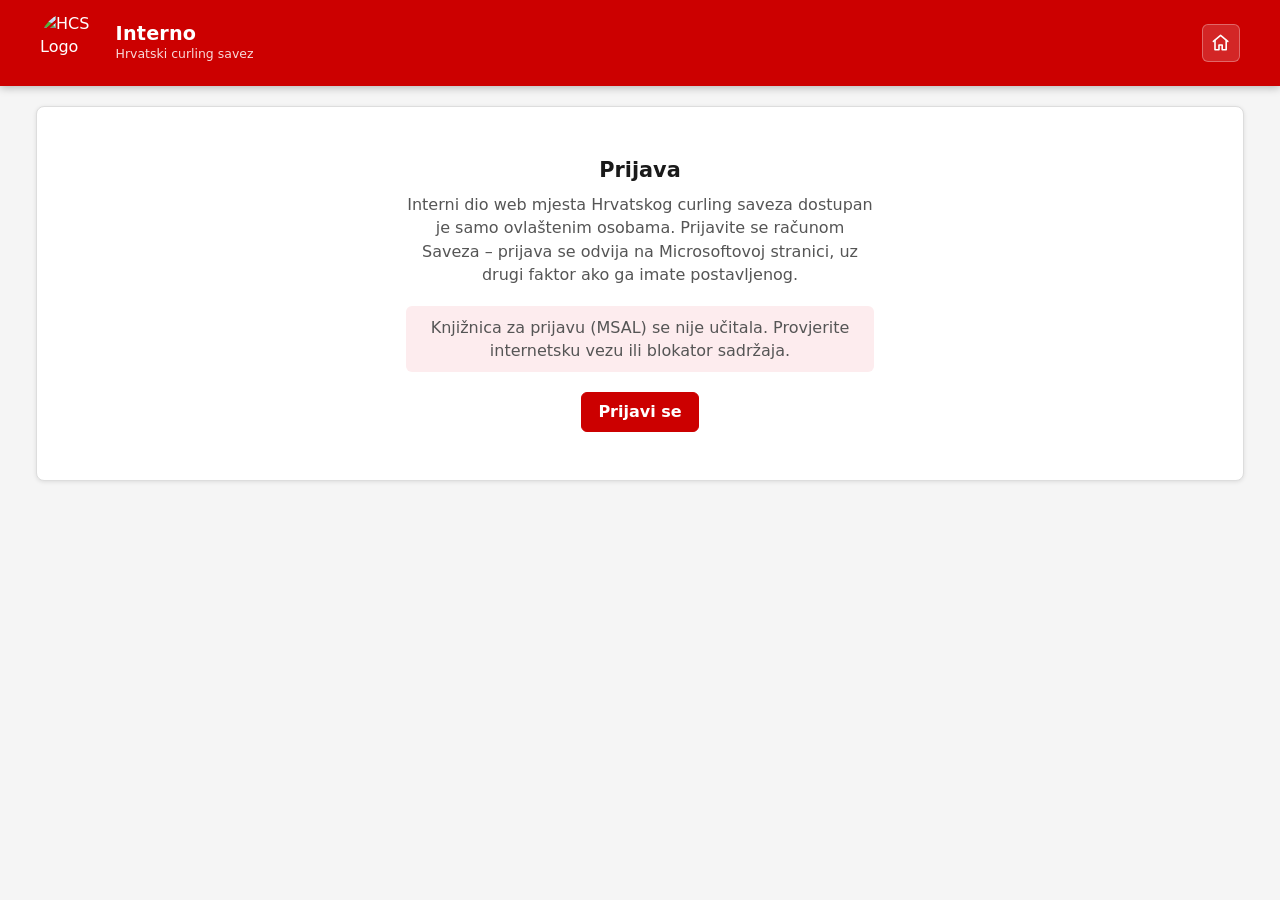
==== commit 6ae0919c: "Izmjene" ====
--- a/index.html
+++ b/index.html
@@ -4,1160 +4,32 @@
 <meta charset="utf-8">
 <meta name="viewport" content="width=device-width, initial-scale=1">
 <meta name="robots" content="noindex, nofollow">
-<title>Registri — Hrvatski curling savez</title>
+<title>Interno — Hrvatski curling savez</title>
 <link rel="icon" href="https://curling.hr/assets/images/hcs-logo.png">
-<style>
-*, *::before, *::after { box-sizing: border-box; }
-:root {
-  --red: #CC0000; --red-dark: #990000;
-  --bg: #f5f5f5; --surface: #ffffff; --text: #1a1a1a; --muted: #555555; --border: #dddddd;
-  --link: #990000; --hover: #fafafa;
-  --shadow: 0 1px 4px rgba(0,0,0,0.10);
-  --ok-bg: #eaf6ec; --ok: #1d6b2f;
-  --warn-bg: #fff4d6; --warn: #7a5200;
-  --err-bg: #fdecee; --err: #b00020;
-  --off-bg: #eeeeee; --off: #666666;
-  --shade: rgba(0,0,0,.35);
-  --radius: 6px;
-  color-scheme: light;
-}
-body { margin: 0; background: var(--bg); color: var(--text); line-height: 1.45;
-  font-family: 'Segoe UI', system-ui, -apple-system, sans-serif; min-height: 100vh; }
-button, input, select, textarea { font: inherit; color: inherit; }
-:focus-visible { outline: 3px solid var(--link); outline-offset: 2px; }
-.hidden { display: none !important; }
-
-/* ---- Header kao na curling.hr ---- */
-.app-header { background: var(--red); color: #fff; position: sticky; top: 0; z-index: 100; box-shadow: 0 2px 8px rgba(0,0,0,0.25); }
-.app-header-inner { max-width: 1240px; margin: 0 auto; padding: 0.75rem 1rem; display: flex; align-items: center; justify-content: space-between; gap: 1rem; }
-.header-brand { display: flex; align-items: center; gap: 0.85rem; min-width: 0; }
-.header-brand img { width: 62px; height: 62px; border-radius: 50%; flex-shrink: 0; }
-.header-titles { display: flex; flex-direction: column; min-width: 0; }
-.app-header h1 { font-size: 1.2rem; font-weight: 700; letter-spacing: 0.01em; line-height: 1.2; margin: 0; }
-.app-header p { font-size: 0.78rem; opacity: 0.85; margin: 0; }
-.header-actions { display: flex; align-items: center; gap: 0.6rem; flex-shrink: 0; }
-.home-btn, .hdr-btn { display: inline-flex; align-items: center; gap: 0.4rem; padding: 0.4rem 0.75rem; border-radius: var(--radius);
-  background: rgba(255,255,255,0.15); border: 1px solid rgba(255,255,255,0.4); color: #fff; text-decoration: none;
-  font-size: 0.8rem; font-weight: 600; white-space: nowrap; cursor: pointer; transition: background 0.15s; }
-.home-btn:hover, .hdr-btn:hover { background: rgba(255,255,255,0.3); }
-.hdr-btn svg, .home-btn svg { width: 18px; height: 18px; }
-.user-name { font-size: 0.85rem; font-weight: 600; max-width: 220px; overflow: hidden; text-overflow: ellipsis; white-space: nowrap; }
-@media (max-width: 600px) {
-  .header-brand img { width: 46px; height: 46px; }
-  .app-header h1 { font-size: 1rem; }
-  .user-name { display: none; }
-}
-
-/* ---- Sadržaj ---- */
-main { max-width: 1240px; margin: 0 auto; padding: 1.25rem 1rem 2rem; }
-.status { padding: 12px 16px; border-radius: var(--radius); margin-bottom: 16px; white-space: pre-wrap; }
-.status.info { background: var(--surface); border: 1px solid var(--border); color: var(--muted); }
-.status.error { background: var(--err-bg); color: var(--err); }
-
-.tabs { display: inline-flex; background: var(--surface); border: 1px solid var(--border); border-radius: 8px; padding: 3px; margin-bottom: 16px; box-shadow: var(--shadow); }
-.tabs a { padding: 0.45rem 1.1rem; border-radius: 6px; text-decoration: none; color: var(--text); font-weight: 600; }
-.tabs a:hover { background: var(--hover); }
-.tabs a[aria-current="page"] { background: var(--red); color: #fff; }
-
-.btn { cursor: pointer; border-radius: var(--radius); padding: 0.45rem 1rem; border: 1px solid var(--border); background: var(--surface); font-weight: 600; }
-.btn:hover { background: var(--hover); }
-.btn-primary { background: var(--red); border-color: var(--red); color: #fff; }
-.btn-primary:hover { background: var(--red-dark); }
-.btn:disabled { opacity: .55; cursor: default; }
-.link { background: none; border: 0; color: var(--link); cursor: pointer; padding: 0; font-weight: 600; text-align: left; }
-
-.toolbar { display: flex; gap: 10px; flex-wrap: wrap; align-items: center; margin-bottom: 12px; }
-.toolbar input[type=search] { flex: 1 1 240px; max-width: 340px; }
-.toolbar .spacer { flex: 1; }
-input[type=search], input[type=text], input[type=date], select, textarea {
-  padding: 0.45rem 0.6rem; background: var(--surface); border: 1px solid var(--border); border-radius: var(--radius); width: 100%; }
-.toolbar select { width: auto; }
-textarea { min-height: 90px; resize: vertical; }
-
-.stats { display: flex; gap: 22px; flex-wrap: wrap; margin: 0 0 12px; color: var(--muted); font-size: .95rem; }
-.stats b { color: var(--text); font-size: 1.1rem; margin-right: 4px; }
-
-.card { background: var(--surface); border: 1px solid var(--border); border-radius: 8px; box-shadow: var(--shadow); }
-.scroll { overflow-x: auto; }
-table { border-collapse: collapse; width: 100%; font-size: .95rem; }
-th, td { text-align: left; padding: 9px 12px; border-bottom: 1px solid var(--border); vertical-align: middle; }
-th { padding: 0; white-space: nowrap; }
-th button { all: unset; box-sizing: border-box; display: flex; align-items: center; gap: 4px; width: 100%; padding: 9px 12px; cursor: pointer; font-weight: 600; color: var(--muted); }
-th button:hover { color: var(--text); }
-th button:focus-visible { outline: 3px solid var(--link); outline-offset: -3px; }
-th[aria-sort] button { color: var(--text); }
-th .arrow { font-size: .75em; opacity: .8; }
-tbody tr { cursor: pointer; }
-tbody tr:hover { background: var(--hover); }
-tbody tr:last-child td { border-bottom: 0; }
-tr.inactive td { color: var(--muted); }
-.num { font-variant-numeric: tabular-nums; }
-.empty { padding: 32px; text-align: center; color: var(--muted); cursor: default; }
-
-.badge { display: inline-block; padding: 1px 8px; border-radius: 999px; font-size: .82rem; font-weight: 600; white-space: nowrap; }
-.b-ok { background: var(--ok-bg); color: var(--ok); }
-.b-warn { background: var(--warn-bg); color: var(--warn); }
-.b-err { background: var(--err-bg); color: var(--err); }
-.b-off { background: var(--off-bg); color: var(--off); }
-
-.notice { padding: 28px; text-align: center; color: var(--muted); }
-.notice h2 { color: var(--text); font-size: 1.15rem; margin: 0 0 8px; }
-.signin { text-align: center; padding: 48px 20px; }
-.signin h2 { margin: 0 0 8px; font-size: 1.3rem; }
-.signin p { color: var(--muted); max-width: 46ch; margin: 0 auto 20px; }
-
-/* ---- Bočni panel ---- */
-.backdrop { position: fixed; inset: 0; background: var(--shade); z-index: 200; }
-.drawer { position: fixed; top: 0; right: 0; bottom: 0; width: min(580px, 100%); background: var(--surface); z-index: 201;
-  display: flex; flex-direction: column; box-shadow: -8px 0 24px rgba(0,0,0,.25); }
-.drawer-head { display: flex; align-items: flex-start; gap: 12px; padding: 18px 22px 12px; border-bottom: 3px solid var(--red); }
-.drawer-head h2 { margin: 0; font-size: 1.35rem; }
-.drawer-head .sub { color: var(--muted); font-size: .92rem; }
-.drawer-head .close { margin-left: auto; font-size: 1.3rem; line-height: 1; padding: 4px 10px; }
-.drawer-body { padding: 18px 22px; overflow-y: auto; flex: 1; }
-.drawer-foot { padding: 12px 22px; border-top: 1px solid var(--border); display: flex; gap: 10px; flex-wrap: wrap; }
-dl.fields { display: grid; grid-template-columns: minmax(150px, 40%) 1fr; gap: 7px 16px; margin: 0 0 18px; }
-dl.fields dt { color: var(--muted); }
-dl.fields dd { margin: 0; overflow-wrap: anywhere; white-space: pre-wrap; }
-.drawer h3 { font-size: 1.02rem; margin: 20px 0 8px; color: var(--link); }
-.timeline { list-style: none; margin: 0; padding: 0 0 0 16px; border-left: 2px solid var(--border); }
-.timeline li { position: relative; padding: 0 0 10px 8px; }
-.timeline li::before { content: ""; position: absolute; left: -23px; top: 7px; width: 10px; height: 10px; border-radius: 50%; background: var(--red); border: 2px solid var(--surface); }
-.timeline li.stop::before { background: var(--muted); }
-.timeline li.raw { color: var(--muted); }
-.timeline li.raw::before { background: var(--border); }
-.timeline time { font-weight: 600; margin-right: 6px; font-variant-numeric: tabular-nums; }
-form .row { margin-bottom: 13px; }
-form label { display: block; font-weight: 600; margin-bottom: 4px; }
-form label .req { color: var(--red); }
-.help { color: var(--muted); font-size: .88rem; margin: 4px 0 0; }
-details { border: 1px solid var(--border); border-radius: var(--radius); padding: 10px 14px; margin-top: 8px; }
-details summary { cursor: pointer; font-weight: 600; }
-.formerr { background: var(--err-bg); color: var(--err); padding: 10px 12px; border-radius: var(--radius); margin-bottom: 14px; white-space: pre-wrap; }
-.toast { position: fixed; left: 50%; bottom: 24px; transform: translateX(-50%); background: #1a1a1a; color: #fff;
-  padding: 10px 18px; border-radius: var(--radius); z-index: 300; box-shadow: 0 4px 16px rgba(0,0,0,.3); }
-
-footer { max-width: 1240px; margin: 0 auto; padding: 0 1rem 2rem; font-size: .88rem; }
-footer a { color: var(--muted); }
-.tool { padding: 20px; margin-bottom: 18px; }
-.tool h2 { margin: 0 0 8px; font-size: 1.15rem; }
-.tool h3 { margin: 16px 0 6px; font-size: 1rem; }
-pre.preview { background: var(--bg); padding: 12px; border-radius: var(--radius); white-space: pre-wrap; font-size: .88rem; }
-code { font-family: Consolas, 'Courier New', monospace; font-size: .9em; }
-
-@media (max-width: 760px) {
-  .col-opt { display: none; }
-  dl.fields { grid-template-columns: 1fr; gap: 0; }
-  dl.fields dd { margin-bottom: 9px; }
-}
-@media (prefers-reduced-motion: no-preference) {
-  .drawer { animation: slidein .18s ease-out; }
-  @keyframes slidein { from { transform: translateX(24px); opacity: .6; } to { transform: none; opacity: 1; } }
-}
-</style>
+<link rel="stylesheet" href="assets/shell.css">
 </head>
-<body>
-
-<header class="app-header">
-  <div class="app-header-inner">
-    <div class="header-brand">
-      <img src="https://curling.hr/assets/images/hcs-logo.png" alt="">
-      <div class="header-titles">
-        <h1>Registri</h1>
-        <p>Hrvatski curling savez</p>
-      </div>
-    </div>
-    <div class="header-actions">
-      <a href="https://curling.hr/" class="home-btn" title="Početna stranica Saveza" aria-label="Početna stranica Saveza">
-        <svg viewBox="0 0 24 24" fill="none" stroke="currentColor" stroke-width="2" stroke-linecap="round" stroke-linejoin="round" aria-hidden="true"><path d="M3 10.5 12 3l9 7.5"/><path d="M5 9.5V21h5v-6h4v6h5V9.5"/></svg>
-      </a>
-      <button id="btnLogin" class="hdr-btn hidden" title="Prijava">
-        <svg viewBox="0 0 24 24" fill="none" stroke="currentColor" stroke-width="2" stroke-linecap="round" stroke-linejoin="round" aria-hidden="true"><circle cx="12" cy="8" r="4"/><path d="M4 21c0-4.4 3.6-7 8-7s8 2.6 8 7"/></svg>
-        Prijava
-      </button>
-      <span id="userName" class="user-name hidden"></span>
-      <button id="btnLogout" class="hdr-btn hidden" title="Odjava">Odjava</button>
-    </div>
+<body data-module="">
+<main>
+  <div id="module" hidden>
+    <h1 class="page-title" id="greeting">Dobro došli</h1>
+    <p class="page-lead">Odaberite što želite raditi.</p>
+    <div class="tiles" id="tiles"></div>
   </div>
-</header>
-
-<main>
-  <nav id="tabs" class="tabs hidden" aria-label="Odabir registra">
-    <a href="#igraci" data-view="igraci">Igrači</a>
-    <a href="#klubovi" data-view="klubovi">Klubovi</a>
-    <a href="#ekipe" data-view="ekipe">Ekipe</a>
-  </nav>
-
-  <div id="status" class="status info">Pokrećem…</div>
-
-  <section id="signin" class="card signin hidden">
-    <h2>Prijava</h2>
-    <p>Registri su dostupni samo ovlaštenim osobama. Prijavite se računom Hrvatskog curling saveza – prijava se odvija na Microsoftovoj stranici, uz drugi faktor ako ga imate postavljenog.</p>
-    <button id="btnLogin2" class="btn btn-primary">Prijavi se</button>
-  </section>
-
-  <section id="view-igraci" class="hidden">
-    <div class="toolbar">
-      <input id="pSearch" type="search" placeholder="Ime, prezime ili registarski broj" aria-label="Pretraži igrače">
-      <select id="pClub" aria-label="Klub"></select>
-      <select id="pStatus" aria-label="Status registracije">
-        <option value="active">Samo registrirani</option>
-        <option value="inactive">S prestankom registracije</option>
-        <option value="all">Svi igrači</option>
-      </select>
-      <select id="pHealth" aria-label="Zdravstveno uvjerenje">
-        <option value="">Zdravstveno: sve</option>
-        <option value="bad">Isteklo ili nedostaje</option>
-        <option value="soon">Ističe u 30 dana</option>
-      </select>
-      <span class="spacer"></span>
-      <button id="btnNewPlayer" class="btn btn-primary">Novi igrač</button>
-    </div>
-    <p class="stats" id="pStats"></p>
-    <div class="card scroll"><table id="pTable"><thead></thead><tbody></tbody></table></div>
-  </section>
-
-  <section id="view-klubovi" class="hidden">
-    <div class="toolbar">
-      <input id="cSearch" type="search" placeholder="Naziv, mjesto ili OIB" aria-label="Pretraži klubove">
-      <span class="spacer"></span>
-      <button id="btnNewClub" class="btn btn-primary">Novi klub</button>
-    </div>
-    <div class="card scroll"><table id="cTable"><thead></thead><tbody></tbody></table></div>
-  </section>
-
-  <section id="view-ekipe" class="hidden">
-    <div id="tMissing" class="card notice hidden">
-      <h2>Registar ekipa još nije povezan</h2>
-      <p id="ekipeMsg"></p>
-    </div>
-    <div id="tMain">
-      <div class="toolbar">
-        <input id="tSearch" type="search" placeholder="Naziv ekipe" aria-label="Pretraži ekipe">
-        <select id="tClub" aria-label="Klub"></select>
-        <select id="tCat" aria-label="Kategorija"></select>
-        <select id="tDisc" aria-label="Disciplina"></select>
-        <span class="spacer"></span>
-        <button id="btnNewTeam" class="btn btn-primary">Nova ekipa</button>
-      </div>
-      <div class="card scroll"><table id="tTable"><thead></thead><tbody></tbody></table></div>
-    </div>
-  </section>
-
-  <section id="view-alati" class="hidden">
-    <div class="card tool">
-      <h2>Mapa stupaca</h2>
-      <p class="help">Prikazna i interna imena stupaca svih registara. Ne sadrži osobne podatke – možete je poslati pri dogradnji aplikacije.</p>
-      <div id="colMaps"></div>
-    </div>
-    <div class="card tool">
-      <h2>Prepisivanje prethodnih klubova u povijest</h2>
-      <p>Za igrače s praznim poljem <em>Povijest registracija</em> upisuje se popis iz stupca <em>Prethodni klubovi</em>, trenutna registracija i eventualni prestanak. Igrači s već popunjenom poviješću se preskaču.</p>
-      <p id="migInfo"></p>
-      <pre id="migPreview" class="preview hidden"></pre>
-      <button id="btnMigrate" class="btn btn-primary">Pokreni prepisivanje</button>
-      <p id="migProgress" aria-live="polite"></p>
-    </div>
-  </section>
 </main>
-
-
-<div id="backdrop" class="backdrop hidden"></div>
-<aside id="drawer" class="drawer hidden" role="dialog" aria-modal="true" aria-labelledby="drawerTitle"></aside>
-<div id="toast" class="toast hidden" role="status"></div>
 
 <script src="config.js"></script>
 <script src="https://cdn.jsdelivr.net/npm/@azure/msal-browser@3.27.0/lib/msal-browser.min.js"></script>
+<script src="assets/shell.js"></script>
 <script>
 "use strict";
-/* ================= Mapa polja (interna imena SharePoint stupaca) ================= */
-const P = {                     // Registar igrača
-  naslov: "Title",
-  broj: "Broj",
-  ime: "IIme",
-  prezime: "Ime",               // da, prikazno "Prezime" ima interno ime "Ime"
-  datumReg: "Datumprveregistracije",   // datum ZADNJE registracije
-  klub: "KlubLookupId",
-  prethodni: "Prethodni_x0020_klubovi",
-  napomena: "Napomena",
-  datumRod: "Datumro_x0111_enja",
-  drzavljanstvo: "Dr_x017e_avljanstvo",
-  prestanak: "Datumprestankaregistracije",
-  zdravstveno: "Datumva_x017e_enjazdravstvenog",
-  povijest: "PovijestRegistracija"
-};
-const K = {                     // Registar klubova
-  naslov: "Title",
-  naziv: "Skra_x0107_eninaziv",
-  puniNaziv: "Puninaziv",
-  datumOsnutka: "Datumosnutka",
-  adresa: "Adresa",
-  mjesto: "Mjesto",
-  oib: "OIB",
-  iban: "IBAN",
-  predsjednik: "Predsjednik",
-  mandatDo: "Datumistekamandata",
-  kontakt: "Kontaktosoba",
-  email: "E_x002d_adresa",
-  predstavnici: "Predstavnici",
-  vrsta: "Vrsta_x010d_lanstva",
-  prijem: "Datumprijemau_x010d_lanstvo",
-  prestanak: "Datumprestanka_x010d_lanstva",
-  napomena: "Napomena"
-};
-
-const E = {                     // Registar ekipa
-  ekipa: "Title",
-  kratko: "EkipaKratko",
-  klub: "KlubLookupId",
-  kategorija: "Kategorija",
-  disciplina: "Disciplina"
-};
-
-/* Kategorije: dob na zadnji 30. lipnja */
-const JUNIOR_DO = 21;   // mlađi od 21 → Junior
-const VETERAN_OD = 50;  // 50 i više → Veteran
-
-/* Definicije formi */
-const PLAYER_BASIC = [
-  { k: "ime", label: "Ime", type: "text", req: true },
-  { k: "prezime", label: "Prezime", type: "text", req: true },
-  { k: "datumRod", label: "Datum rođenja", type: "date" },
-  { k: "drzavljanstvo", label: "Državljanstvo", type: "text" },
-  { k: "zdravstveno", label: "Zdravstveno uvjerenje vrijedi do", type: "date" },
-  { k: "napomena", label: "Napomena", type: "text" }
-];
-const PLAYER_REG = [
-  { k: "klub", label: "Klub", type: "club", req: true },
-  { k: "datumReg", label: "Datum registracije", type: "date", req: true }
-];
-const BROJ_NEW = { k: "broj", label: "Registarski broj", type: "text", req: true, readonly: true,
-  help: "Dodjeljuje se automatski kao sljedeći slobodni broj. Ako u međuvremenu netko drugi upiše igrača, pri spremanju se dodjeljuje sljedeći slobodni broj." };
-const BROJ_FIX = { k: "broj", label: "Registarski broj", type: "text", req: true,
-  help: "Mijenjati samo radi ispravka pogreške – registarski broj se inače ne mijenja." };
-const PLAYER_FIX = [
-  BROJ_FIX,
-  { k: "klub", label: "Klub", type: "club", req: true },
-  { k: "datumReg", label: "Datum registracije", type: "date", req: true },
-  { k: "prestanak", label: "Datum prestanka registracije", type: "date" },
-  { k: "povijest", label: "Povijest registracija", type: "text",
-    help: "Jedan događaj po retku, npr. „15.05.2020. Registracija: Vis“ ili „01.06.2017. Prestanak registracije: Legija“." }
-];
-const CLUB_FORM = [
-  { k: "naziv", label: "Naziv", type: "text", req: true },
-  { k: "puniNaziv", label: "Puni naziv", type: "text" },
-  { k: "oib", label: "OIB", type: "text" },
-  { k: "iban", label: "IBAN", type: "text" },
-  { k: "adresa", label: "Adresa", type: "text" },
-  { k: "mjesto", label: "Mjesto", type: "text" },
-  { k: "datumOsnutka", label: "Datum osnutka", type: "date" },
-  { k: "predsjednik", label: "Predsjednik", type: "text" },
-  { k: "mandatDo", label: "Datum isteka mandata", type: "date" },
-  { k: "kontakt", label: "Kontakt osoba", type: "text" },
-  { k: "email", label: "E-adresa", type: "text" },
-  { k: "predstavnici", label: "Predstavnici", type: "text" },
-  { k: "vrsta", label: "Vrsta članstva", type: "text" },
-  { k: "prijem", label: "Datum prijema u članstvo", type: "date" },
-  { k: "prestanak", label: "Datum prestanka članstva", type: "date" },
-  { k: "napomena", label: "Napomena", type: "text" }
-];
-
-const TEAM_FORM = [
-  { k: "ekipa", label: "Naziv ekipe", type: "text", req: true },
-  { k: "kratko", label: "Kratki naziv", type: "text", req: true,
-    help: "Za rezultatske tablice i rasporede. Popunjava se prema nazivu ekipe dok ga ne promijenite." },
-  { k: "klub", label: "Klub", type: "club", req: true },
-  { k: "kategorija", label: "Kategorija", type: "choice", req: true },
-  { k: "disciplina", label: "Disciplina", type: "choice", req: true }
-];
-
-/* ================= Stanje ================= */
-const CFG = window.CONFIG || {};
-const LIST_NAMES = Object.assign({ ekipe: "Registar ekipa" }, CFG.lists || {});
-const SCOPES = ["User.Read", "Sites.ReadWrite.All"];
-const GRAPH = "https://graph.microsoft.com/v1.0";
-const S = {
-  siteId: null, lists: {}, cols: {}, players: [], clubs: [], teams: [], view: "igraci",
-  sort: { igraci: { key: "datumReg", dir: -1 }, klubovi: { key: "naziv", dir: 1 }, ekipe: { key: "klub", dir: 1 } }
-};
-let msalApp = null, account = null;
-
-/* ================= Pomoćne ================= */
-const $ = (s, root = document) => root.querySelector(s);
-const esc = (s) => String(s ?? "").replace(/[&<>"']/g, (c) => ({ "&": "&amp;", "<": "&lt;", ">": "&gt;", '"': "&quot;", "'": "&#39;" }[c]));
-const coll = new Intl.Collator("hr", { numeric: true, sensitivity: "base" });
-
-function setStatus(msg, kind = "info") {
-  const el = $("#status");
-  if (!msg) { el.classList.add("hidden"); return; }
-  el.textContent = msg; el.className = "status " + kind;
-}
-function show(sel, on = true) { $(sel).classList.toggle("hidden", !on); }
-let toastTimer = null;
-function toast(msg) {
-  const t = $("#toast"); t.textContent = msg; t.classList.remove("hidden");
-  clearTimeout(toastTimer); toastTimer = setTimeout(() => t.classList.add("hidden"), 2600);
-}
-
-/* Datumi: SharePoint "date only" vraća ponoć lokalnog vremena sitea izraženu u UTC-u.
-   +12 h pa UTC datum daje ispravan kalendarski dan neovisno o vremenskoj zoni preglednika. */
-function isoDate(v) {
-  if (!v) return "";
-  const d = new Date(v); if (isNaN(d)) return "";
-  return new Date(d.getTime() + 12 * 3600e3).toISOString().slice(0, 10);
-}
-function hrDate(iso) { if (!iso) return ""; const [y, m, d] = iso.split("-"); return d + "." + m + "." + y + "."; }
-function graphDate(iso) { return iso ? iso + "T12:00:00Z" : null; }
-function todayIso() { const t = new Date(); return t.getFullYear() + "-" + String(t.getMonth() + 1).padStart(2, "0") + "-" + String(t.getDate()).padStart(2, "0"); }
-function addDays(iso, n) { const d = new Date(iso + "T12:00:00Z"); d.setUTCDate(d.getUTCDate() + n); return d.toISOString().slice(0, 10); }
-
-/* Dob na određeni datum (oba u ISO obliku) */
-function ageOn(birthIso, refIso) {
-  const [by, bm, bd] = birthIso.split("-").map(Number);
-  const [ry, rm, rd] = refIso.split("-").map(Number);
-  let a = ry - by;
-  if (rm < bm || (rm === bm && rd < bd)) a--;
-  return a;
-}
-/* Zadnji 30. lipnja, uključujući današnji dan ako je danas 30. lipnja */
-function lastJune30() {
-  const t = todayIso(); const y = Number(t.slice(0, 4));
-  const thisYear = y + "-06-30";
-  return t >= thisYear ? thisYear : (y - 1) + "-06-30";
-}
-const REF_DATE = lastJune30();
-
-/* ================= Prijava ================= */
-async function init() {
-  if (typeof msal === "undefined") { setStatus("Knjižnica za prijavu (MSAL) se nije učitala. Provjerite internetsku vezu ili blokator sadržaja.", "error"); return; }
-  if (!CFG.clientId || String(CFG.clientId).startsWith("UPISATI") || String(CFG.tenantId).startsWith("UPISATI")) {
-    setStatus("Datoteka config.js nedostaje ili u njoj nisu upisani tenantId i clientId.", "error"); return;
-  }
-  msalApp = new msal.PublicClientApplication({
-    auth: { clientId: CFG.clientId, authority: "https://login.microsoftonline.com/" + CFG.tenantId, redirectUri: CFG.redirectUri },
-    cache: { cacheLocation: "sessionStorage" }
-  });
-  await msalApp.initialize();
-  try {
-    const resp = await msalApp.handleRedirectPromise();
-    account = resp ? resp.account : (msalApp.getAllAccounts()[0] || null);
-  } catch (e) { setStatus("Prijava nije uspjela:\n" + e.message, "error"); signedOut(); return; }
-
-  if (!account) { setStatus(""); signedOut(); return; }
-  const nm = $("#userName");
-  nm.textContent = account.name || account.username;
-  nm.title = account.username || "";
-  show("#userName"); show("#btnLogout"); show("#btnLogin", false);
-  await loadAll();
-}
-function signedOut() { show("#signin"); show("#btnLogin"); show("#userName", false); show("#btnLogout", false); }
-function login() { if (msalApp) msalApp.loginRedirect({ scopes: SCOPES }); }
-
-async function getToken() {
-  try { return (await msalApp.acquireTokenSilent({ scopes: SCOPES, account })).accessToken; }
-  catch (e) {
-    if (e instanceof msal.InteractionRequiredAuthError) { await msalApp.acquireTokenRedirect({ scopes: SCOPES, account }); return null; }
-    throw e;
-  }
-}
-
-async function graph(path, opts = {}) {
-  const token = await getToken();
-  if (!token) throw new Error("Potrebna je ponovna prijava.");
-  const url = path.startsWith("https://") ? path : GRAPH + path;
-  const headers = { Authorization: "Bearer " + token };
-  if (opts.body !== undefined) headers["Content-Type"] = "application/json";
-  const res = await fetch(url, { method: opts.method || "GET", headers, body: opts.body !== undefined ? JSON.stringify(opts.body) : undefined });
-  if (res.status === 204) return null;
-  if (!res.ok) {
-    let detail = "";
-    try { const j = await res.json(); detail = j.error && j.error.message ? j.error.message : ""; } catch (_) {}
-    if (res.status === 403) detail = "Nemate dozvolu za ovu radnju na SharePoint listi." + (detail ? "\n" + detail : "");
-    throw new Error(detail || ("Greška " + res.status));
-  }
-  return res.json();
-}
-
-/* ================= Učitavanje ================= */
-function itemPath(listKey, id) { return "/sites/" + S.siteId + "/lists/" + S.lists[listKey] + "/items" + (id ? "/" + id : ""); }
-function normItem(it) {
-  return {
-    id: it.id, f: it.fields || {},
-    modified: it.lastModifiedDateTime,
-    modifiedBy: it.lastModifiedBy && it.lastModifiedBy.user ? it.lastModifiedBy.user.displayName : ""
-  };
-}
-async function loadList(key) {
-  const out = [];
-  let next = itemPath(key) + "?$expand=fields&$top=500";
-  while (next) {
-    const page = await graph(next);
-    out.push(...page.value.map(normItem));
-    next = page["@odata.nextLink"] || null;
-  }
-  return out;
-}
-
-async function loadAll() {
-  try {
-    setStatus("Učitavam registre…");
-    const site = await graph(CFG.sitePath ? "/sites/" + CFG.spHost + ":" + CFG.sitePath : "/sites/" + CFG.spHost);
-    S.siteId = site.id;
-    const lists = await graph("/sites/" + site.id + "/lists?$select=id,displayName");
-    for (const [key, name] of Object.entries(LIST_NAMES)) {
-      const l = lists.value.find((x) => x.displayName === name);
-      if (!l) {
-        if (key === "ekipe") continue;   // registar ekipa još ne mora postojati
-        throw new Error("Lista „" + name + "“ nije pronađena. Dostupne liste: " + lists.value.map((x) => x.displayName).join(", "));
-      }
-      S.lists[key] = l.id;
-      const cols = await graph("/sites/" + site.id + "/lists/" + l.id + "/columns");
-      S.cols[key] = Object.fromEntries(cols.value.map((c) => [c.name, c]));
-    }
-    checkMapping();
-    [S.players, S.clubs, S.teams] = await Promise.all([loadList("igraci"), loadList("klubovi"), S.lists.ekipe ? loadList("ekipe") : Promise.resolve([])]);
-    setStatus("");
-    show("#tabs");
-    fillClubFilter(); fillTeamFilters();
-    route();
-  } catch (e) { setStatus(e.message, "error"); }
-}
-
-function checkMapping() {
-  const miss = [];
-  for (const [k, n] of Object.entries(P)) {
-    const base = n.endsWith("LookupId") ? n.slice(0, -8) : n;
-    if (!S.cols.igraci[base]) miss.push("Registar igrača: " + k + " → " + base);
-  }
-  for (const [k, n] of Object.entries(K)) if (!S.cols.klubovi[n]) miss.push("Registar klubova: " + k + " → " + n);
-  if (S.cols.ekipe) for (const [k, n] of Object.entries(E)) {
-    const base = n.endsWith("LookupId") ? n.slice(0, -8) : n;
-    if (!S.cols.ekipe[base]) miss.push("Registar ekipa: " + k + " → " + base);
-  }
-  if (miss.length) throw new Error("U listama nedostaju očekivani stupci (provjerite mapu polja u index.html):\n" + miss.join("\n"));
-}
-function choicesOf(listKey, internal) {
-  const c = S.cols[listKey] && S.cols[listKey][internal];
-  return c && c.choice && Array.isArray(c.choice.choices) ? c.choice.choices : [];
-}
-function isMultiline(listKey, internal) {
-  const c = S.cols[listKey][internal];
-  return !!(c && c.text && c.text.allowMultipleLines);
-}
-
-/* ================= Pristup podacima ================= */
-const pv = (r, k) => r.f[P[k]];
-const cv = (r, k) => r.f[K[k]];
-function clubName(c) { return c ? (cv(c, "naziv") || cv(c, "puniNaziv") || cv(c, "naslov") || "Klub #" + c.id) : ""; }
-function clubById(id) { return S.clubs.find((c) => String(c.id) === String(id)); }
-function playerClubName(p) { const id = pv(p, "klub"); return id ? clubName(clubById(id)) : ""; }
-function isActive(p) { return !pv(p, "prestanak"); }
-function displayName(p) { return [pv(p, "ime"), pv(p, "prezime")].filter(Boolean).join(" "); }   // Ime Prezime
-function titleName(p) { return [pv(p, "prezime"), pv(p, "ime")].filter(Boolean).join(" "); }     // za stupac Naslov
-function sortedClubs() { return [...S.clubs].sort((a, b) => coll.compare(clubName(a), clubName(b))); }
-
-function health(p) {
-  const z = isoDate(pv(p, "zdravstveno")); const t = todayIso();
-  if (!z) return { s: "none", label: "nema podatka", cls: "b-err" };
-  if (z < t) return { s: "expired", label: "isteklo " + hrDate(z), cls: "b-err" };
-  if (z <= addDays(t, 30)) return { s: "soon", label: "do " + hrDate(z), cls: "b-warn" };
-  return { s: "ok", label: "do " + hrDate(z), cls: "b-ok" };
-}
-function category(p) {
-  const b = isoDate(pv(p, "datumRod"));
-  if (!b) return "";
-  const a = ageOn(b, REF_DATE);
-  if (a < JUNIOR_DO) return "Junior";
-  if (a >= VETERAN_OD) return "Veteran";
-  return "Senior";
-}
-
-function prethodniNames(p) {
-  const v = p.f[P.prethodni];
-  if (Array.isArray(v)) return v.map((x) => (typeof x === "object" ? (x.LookupValue || clubName(clubById(x.LookupId))) : String(x))).filter(Boolean);
-  const ids = p.f[P.prethodni + "LookupId"];
-  if (Array.isArray(ids)) return ids.map((id) => clubName(clubById(id))).filter(Boolean);
-  return [];
-}
-
-const HIST_RE = /^(\d{1,2})\.(\d{1,2})\.(\d{4})\.?\s+(Registracija|Prestanak registracije)\s*:\s*(.+)$/i;
-function parseHistory(text) {
-  return String(text || "").split(/\r?\n/).map((l) => l.trim()).filter(Boolean).map((l) => {
-    const m = l.match(HIST_RE);
-    if (!m) return { raw: l };
-    return { date: m[1].padStart(2, "0") + "." + m[2].padStart(2, "0") + "." + m[3] + ".", stop: /^prestanak/i.test(m[4]), type: m[4], club: m[5] };
-  });
-}
-function histLine(iso, stop, club) { return hrDate(iso) + " " + (stop ? "Prestanak registracije" : "Registracija") + ": " + club; }
-function appendHist(text, line) { const t = String(text || "").replace(/\s+$/, ""); return t ? t + "\n" + line : line; }
-
-/* ================= Usmjeravanje ================= */
-const VIEWS = ["igraci", "klubovi", "ekipe", "alati"];
-function route() {
-  const v = (location.hash || "#igraci").slice(1);
-  S.view = VIEWS.includes(v) ? v : "igraci";
-  for (const name of VIEWS) show("#view-" + name, name === S.view);
-  document.querySelectorAll("#tabs a").forEach((a) => {
-    if (a.dataset.view === S.view) a.setAttribute("aria-current", "page"); else a.removeAttribute("aria-current");
-  });
-  if (S.view === "igraci") renderPlayers();
-  if (S.view === "klubovi") renderClubs();
-  if (S.view === "ekipe") renderTeams();
-  if (S.view === "alati") renderTools();
-}
-window.addEventListener("hashchange", () => { if (S.siteId) route(); });
-
-/* ================= Tablica sa sortiranjem ================= */
-/* col: { key, label, sort(r) → vrijednost za sortiranje, cell(r) → HTML, cls } */
-function cmpVals(a, b) {
-  const ea = a === "" || a == null, eb = b === "" || b == null;
-  if (ea && eb) return 0; if (ea) return 1; if (eb) return -1;           // prazne uvijek na kraj
-  if (typeof a === "number" && typeof b === "number") return a - b;
-  return coll.compare(String(a), String(b));
-}
-function sortRows(rows, cols, st) {
-  const col = cols.find((c) => c.key === st.key) || cols[0];
-  return [...rows].sort((x, y) => {
-    const a = col.sort(x), b = col.sort(y);
-    const ea = a === "" || a == null, eb = b === "" || b == null;
-    if (ea !== eb) return ea ? 1 : -1;
-    return st.dir * cmpVals(a, b);
-  });
-}
-function renderTable(tableSel, cols, rows, view, rowAttrs, emptyMsg) {
-  const st = S.sort[view];
-  const table = $(tableSel);
-  table.tHead.innerHTML = "<tr>" + cols.map((c) => {
-    const active = st.key === c.key;
-    const aria = active ? ' aria-sort="' + (st.dir > 0 ? "ascending" : "descending") + '"' : "";
-    return '<th class="' + (c.cls || "") + '"' + aria + '><button type="button" data-sort="' + c.key + '">' + esc(c.label) +
-      '<span class="arrow" aria-hidden="true">' + (active ? (st.dir > 0 ? "▲" : "▼") : "") + "</span></button></th>";
-  }).join("") + "</tr>";
-  const body = table.tBodies[0];
-  if (!rows.length) { body.innerHTML = '<tr><td colspan="' + cols.length + '" class="empty">' + esc(emptyMsg) + "</td></tr>"; return; }
-  body.innerHTML = sortRows(rows, cols, st).map((r) => {
-    const a = rowAttrs(r);
-    return '<tr tabindex="0" data-id="' + esc(r.id) + '"' + (a.cls ? ' class="' + a.cls + '"' : "") + ">" +
-      cols.map((c) => '<td class="' + (c.cls || "") + '">' + c.cell(r) + "</td>").join("") + "</tr>";
-  }).join("");
-}
-function bindTable(tableSel, view, rerender, open) {
-  const t = $(tableSel);
-  t.tHead.addEventListener("click", (e) => {
-    const b = e.target.closest("[data-sort]"); if (!b) return;
-    const st = S.sort[view];
-    if (st.key === b.dataset.sort) st.dir = -st.dir; else { st.key = b.dataset.sort; st.dir = 1; }
-    rerender();
-    const nb = t.tHead.querySelector('[data-sort="' + b.dataset.sort + '"]'); if (nb) nb.focus();
-  });
-  const go = (e) => { const tr = e.target.closest("tr[data-id]"); if (tr) open(tr.dataset.id); };
-  t.tBodies[0].addEventListener("click", go);
-  t.tBodies[0].addEventListener("keydown", (e) => { if (e.key === "Enter") go(e); });
-}
-
-/* ================= Igrači: popis ================= */
-const PLAYER_COLS = [
-  { key: "broj", label: "Reg. br.", cls: "num", sort: (p) => pv(p, "broj") || "", cell: (p) => esc(pv(p, "broj")) },
-  { key: "ime", label: "Ime i prezime", sort: (p) => titleName(p), cell: (p) => esc(displayName(p)) },
-  { key: "klub", label: "Klub", sort: (p) => playerClubName(p), cell: (p) => esc(playerClubName(p)) },
-  { key: "kategorija", label: "Kategorija", sort: (p) => category(p), cell: (p) => esc(category(p)) },
-  { key: "datumReg", label: "Registriran", cls: "num col-opt", sort: (p) => isoDate(pv(p, "datumReg")), cell: (p) => esc(hrDate(isoDate(pv(p, "datumReg")))) },
-  { key: "zdravstveno", label: "Zdravstveno", sort: (p) => isoDate(pv(p, "zdravstveno")),
-    cell: (p) => { if (!isActive(p)) return ""; const h = health(p); return '<span class="badge ' + h.cls + '">' + esc(h.label) + "</span>"; } },
-  { key: "status", label: "Status", cls: "col-opt", sort: (p) => isoDate(pv(p, "prestanak")),
-    cell: (p) => isActive(p) ? "registriran" : '<span class="badge b-off">prestanak ' + esc(hrDate(isoDate(pv(p, "prestanak")))) + "</span>" }
-];
-
-function fillClubFilter() {
-  const sel = $("#pClub"); const cur = sel.value;
-  sel.innerHTML = '<option value="">Svi klubovi</option>' + sortedClubs().map((c) => '<option value="' + esc(c.id) + '">' + esc(clubName(c)) + "</option>").join("");
-  sel.value = cur;
-}
-function filteredPlayers() {
-  const q = $("#pSearch").value.trim().toLowerCase();
-  const club = $("#pClub").value, st = $("#pStatus").value, h = $("#pHealth").value;
-  return S.players.filter((p) => {
-    if (st === "active" && !isActive(p)) return false;
-    if (st === "inactive" && isActive(p)) return false;
-    if (club && String(pv(p, "klub")) !== club) return false;
-    if (h) { const hs = health(p).s; if (h === "bad" && !(hs === "none" || hs === "expired")) return false; if (h === "soon" && hs !== "soon") return false; }
-    if (q && ![pv(p, "ime"), pv(p, "prezime"), pv(p, "broj")].join(" ").toLowerCase().includes(q)) return false;
-    return true;
-  });
-}
-function renderPlayers() {
-  const rows = filteredPlayers();
-  const active = S.players.filter(isActive);
-  const bad = active.filter((p) => ["none", "expired"].includes(health(p).s)).length;
-  const soon = active.filter((p) => health(p).s === "soon").length;
-  $("#pStats").innerHTML = "<span><b>" + active.length + "</b>registriranih</span><span><b>" + bad +
-    "</b>bez važećeg zdravstvenog</span><span><b>" + soon + "</b>ističe u 30 dana</span><span><b>" + rows.length + "</b>prikazano</span>";
-  renderTable("#pTable", PLAYER_COLS, rows, "igraci", (p) => ({ cls: isActive(p) ? "" : "inactive" }), "Nema igrača za odabrane filtere.");
-}
-["#pSearch", "#pClub", "#pStatus", "#pHealth"].forEach((s) => $(s).addEventListener("input", renderPlayers));
-bindTable("#pTable", "igraci", renderPlayers, (id) => openPlayer(id));
-
-/* ================= Bočni panel ================= */
-let lastFocus = null;
-function openDrawer(html) {
-  if ($("#drawer").classList.contains("hidden")) lastFocus = document.activeElement;
-  const d = $("#drawer"); d.innerHTML = html; show("#drawer"); show("#backdrop");
-  const close = d.querySelector(".close"); if (close) close.addEventListener("click", closeDrawer);
-  const first = d.querySelector("input, select, textarea") || close; if (first) first.focus();
-}
-function closeDrawer() { show("#drawer", false); show("#backdrop", false); $("#drawer").innerHTML = ""; if (lastFocus && document.body.contains(lastFocus)) lastFocus.focus(); }
-$("#backdrop").addEventListener("click", closeDrawer);
-document.addEventListener("keydown", (e) => { if (e.key === "Escape" && !$("#drawer").classList.contains("hidden")) closeDrawer(); });
-function drawerHead(title, sub) {
-  return '<div class="drawer-head"><div><h2 id="drawerTitle">' + esc(title) + "</h2>" + (sub ? '<div class="sub">' + sub + "</div>" : "") +
-    '</div><button class="btn close" aria-label="Zatvori">×</button></div>';
-}
-function dl(pairs) {
-  return '<dl class="fields">' + pairs.map(([k, v]) => "<dt>" + esc(k) + "</dt><dd>" + (v === "" || v == null ? "–" : v) + "</dd>").join("") + "</dl>";
-}
-function modifiedLine(r) {
-  if (!r.modified) return "";
-  const d = new Date(r.modified);
-  return '<p class="help">Zadnja izmjena: ' + esc(d.toLocaleString("hr-HR", { dateStyle: "short", timeStyle: "short" })) + (r.modifiedBy ? " – " + esc(r.modifiedBy) : "") + "</p>";
-}
-
-/* ================= Igrač: detalji ================= */
-function openPlayer(id) {
-  const p = S.players.find((x) => String(x.id) === String(id)); if (!p) return;
-  const act = isActive(p), h = health(p);
-  const hist = parseHistory(pv(p, "povijest"));
-  const histHtml = hist.length
-    ? '<ul class="timeline">' + hist.map((e) => e.raw
-        ? '<li class="raw">' + esc(e.raw) + "</li>"
-        : "<li" + (e.stop ? ' class="stop"' : "") + "><time>" + esc(e.date) + "</time>" + esc(e.type) + ": " + esc(e.club) + "</li>").join("") + "</ul>"
-    : '<p class="help">Povijest još nije upisana.</p>';
-  const sub = esc("Reg. br. " + (pv(p, "broj") || "–")) + " · " + (act ? esc(playerClubName(p)) : "prestanak registracije " + esc(hrDate(isoDate(pv(p, "prestanak")))));
-  const cat = category(p);
-  openDrawer(drawerHead(displayName(p), sub) +
-    '<div class="drawer-body">' +
-    "<h3>Registracija</h3>" +
-    dl([
-      ["Klub", esc(playerClubName(p))],
-      ["Datum registracije", esc(hrDate(isoDate(pv(p, "datumReg"))))],
-      ["Prestanak registracije", esc(hrDate(isoDate(pv(p, "prestanak"))))],
-      ["Kategorija", cat ? esc(cat) + ' <span class="help">(dob na ' + esc(hrDate(REF_DATE)) + ")</span>" : ""],
-      ["Zdravstveno", act ? '<span class="badge ' + h.cls + '">' + esc(h.label) + "</span>" : esc(hrDate(isoDate(pv(p, "zdravstveno"))))]
-    ]) +
-    "<h3>Osobni podaci</h3>" +
-    dl([
-      ["Registarski broj", esc(pv(p, "broj"))],
-      ["Ime", esc(pv(p, "ime"))],
-      ["Prezime", esc(pv(p, "prezime"))],
-      ["Datum rođenja", esc(hrDate(isoDate(pv(p, "datumRod"))))],
-      ["Državljanstvo", esc(pv(p, "drzavljanstvo"))],
-      ["Napomena", esc(pv(p, "napomena"))]
-    ]) +
-    "<h3>Povijest registracija</h3>" + histHtml + modifiedLine(p) +
-    "</div>" +
-    '<div class="drawer-foot">' +
-    '<button class="btn btn-primary" data-act="reg">' + (act ? "Registracija u klub" : "Ponovna registracija") + "</button>" +
-    (act ? '<button class="btn" data-act="stop">Prestanak registracije</button>' : "") +
-    '<button class="btn" data-act="edit">Uredi podatke</button></div>');
-  const d = $("#drawer");
-  d.querySelector('[data-act="reg"]').addEventListener("click", () => regForm(p));
-  if (act) d.querySelector('[data-act="stop"]').addEventListener("click", () => stopForm(p));
-  d.querySelector('[data-act="edit"]').addEventListener("click", () => playerEditForm(p));
-}
-
-/* ================= Forme: generičko ================= */
-function inputHtml(def, value, listKey, map) {
-  const id = "f_" + def.k;
-  const req = def.req ? " required" : "";
-  let ctl;
-  if (def.type === "date") ctl = '<input type="date" id="' + id + '" name="' + def.k + '" value="' + esc(value) + '"' + req + ">";
-  else if (def.type === "club") ctl = '<select id="' + id + '" name="' + def.k + '"' + req + '><option value="">– odaberite klub –</option>' +
-      sortedClubs().map((c) => '<option value="' + esc(c.id) + '"' + (String(c.id) === String(value) ? " selected" : "") + ">" + esc(clubName(c)) + "</option>").join("") + "</select>";
-  else if (def.type === "choice") ctl = '<select id="' + id + '" name="' + def.k + '"' + req + '><option value="">– odaberite –</option>' +
-      choicesOf(listKey, map[def.k]).map((o) => '<option value="' + esc(o) + '"' + (o === value ? " selected" : "") + ">" + esc(o) + "</option>").join("") + "</select>";
-  else if (isMultiline(listKey, map[def.k])) ctl = '<textarea id="' + id + '" name="' + def.k + '"' + req + ">" + esc(value) + "</textarea>";
-  else ctl = '<input type="text" id="' + id + '" name="' + def.k + '" value="' + esc(value) + '"' + req + (def.readonly ? " readonly" : "") + ">";
-  return '<div class="row"><label for="' + id + '">' + esc(def.label) + (def.req ? ' <span class="req" aria-hidden="true">*</span>' : "") +
-    "</label>" + ctl + (def.help ? '<p class="help">' + esc(def.help) + "</p>" : "") + "</div>";
-}
-function currentValues(defs, rec, map) {
-  const o = {};
-  for (const d of defs) {
-    const raw = rec ? rec.f[map[d.k]] : undefined;
-    o[d.k] = d.type === "date" ? isoDate(raw) : (raw == null ? "" : String(raw));
-  }
-  return o;
-}
-function readValues(form, defs) {
-  const o = {};
-  for (const d of defs) { const el = form.elements[d.k]; o[d.k] = el ? el.value.trim() : ""; }
-  return o;
-}
-function validate(defs, vals) {
-  const miss = defs.filter((d) => d.req && !vals[d.k]).map((d) => d.label);
-  return miss.length ? "Obavezna polja: " + miss.join(", ") + "." : "";
-}
-function toGraphFields(defs, vals, map, orig) {
-  const out = {};
-  for (const d of defs) {
-    if (orig && vals[d.k] === orig[d.k]) continue;
-    const v = vals[d.k];
-    if (d.type === "date") out[map[d.k]] = graphDate(v);
-    else if (d.type === "club") out[map[d.k]] = v ? Number(v) : null;
-    else out[map[d.k]] = v;
-  }
-  return out;
-}
-function formErr(form, msg) {
-  let box = form.querySelector(".formerr");
-  if (!msg) { if (box) box.remove(); return; }
-  if (!box) { box = document.createElement("div"); box.className = "formerr"; box.setAttribute("role", "alert"); form.prepend(box); }
-  box.textContent = msg;
-}
-function formDrawer(title, sub, bodyHtml, saveLabel, onSave, onCancel) {
-  openDrawer(drawerHead(title, sub) +
-    '<form class="drawer-body" id="theForm" novalidate>' + bodyHtml + "</form>" +
-    '<div class="drawer-foot"><button class="btn btn-primary" id="btnSave">' + esc(saveLabel) + '</button><button class="btn" id="btnCancel">Odustani</button></div>');
-  const form = $("#theForm"), btn = $("#btnSave");
-  const go = async () => {
-    formErr(form, "");
-    btn.disabled = true; btn.textContent = "Spremam…";
-    try { await onSave(form); }
-    catch (e) { formErr(form, e.message); }
-    finally { if (document.body.contains(btn)) { btn.disabled = false; btn.textContent = saveLabel; } }
-  };
-  btn.addEventListener("click", go);
-  form.addEventListener("submit", (e) => { e.preventDefault(); go(); });
-  $("#btnCancel").addEventListener("click", onCancel || closeDrawer);
-}
-
-async function refreshItem(listKey, id) {
-  const it = normItem(await graph(itemPath(listKey, id) + "?$expand=fields"));
-  const arr = listKey === "igraci" ? S.players : listKey === "klubovi" ? S.clubs : S.teams;
-  const i = arr.findIndex((x) => String(x.id) === String(id));
-  if (i >= 0) arr[i] = it; else arr.push(it);
-  return it;
-}
-async function patchItem(listKey, id, fields) {
-  await graph(itemPath(listKey, id) + "/fields", { method: "PATCH", body: fields });
-  return refreshItem(listKey, id);
-}
-async function createItem(listKey, fields) {
-  const created = await graph(itemPath(listKey), { method: "POST", body: { fields } });
-  return refreshItem(listKey, created.id);
-}
-function afterSave(msg) { toast(msg); route(); }
-
-/* ================= Igrač: akcije ================= */
-function maxBroj(players) {
-  return players.reduce((m, p) => { const n = parseInt(String(pv(p, "broj") || "").trim(), 10); return isNaN(n) ? m : Math.max(m, n); }, 0);
-}
-async function freshNextBroj() {
-  // svježe stanje s poslužitelja, za slučaj da je netko drugi u međuvremenu upisao igrača
-  let max = 0, next = itemPath("igraci") + "?$expand=fields($select=" + P.broj + ")&$top=500";
-  while (next) {
-    const page = await graph(next);
-    for (const it of page.value) { const n = parseInt(String((it.fields || {})[P.broj] || "").trim(), 10); if (!isNaN(n)) max = Math.max(max, n); }
-    next = page["@odata.nextLink"] || null;
-  }
-  return max + 1;
-}
-function dupBroj(broj, exceptId) {
-  const b = String(broj).trim().toLowerCase();
-  return S.players.find((p) => String(pv(p, "broj") || "").trim().toLowerCase() === b && String(p.id) !== String(exceptId));
-}
-
-function regForm(p) {
-  const act = isActive(p);
-  const defs = PLAYER_REG;
-  formDrawer(act ? "Registracija u klub" : "Ponovna registracija", esc(displayName(p)),
-    inputHtml(defs[0], act ? pv(p, "klub") : "", "igraci", P) + inputHtml(defs[1], todayIso(), "igraci", P) +
-    '<p class="help">Klub i datum registracije igrača postaju novo trenutno stanje' + (act ? "" : ", prestanak registracije se briše") + ", a u povijest se dodaje redak o registraciji.</p>",
-    "Registriraj",
-    async (form) => {
-      const v = readValues(form, defs); const err = validate(defs, v); if (err) throw new Error(err);
-      const club = clubName(clubById(v.klub));
-      const fields = {
-        [P.klub]: Number(v.klub),
-        [P.datumReg]: graphDate(v.datumReg),
-        [P.povijest]: appendHist(pv(p, "povijest"), histLine(v.datumReg, false, club)),
-        [P.naslov]: titleName(p)
-      };
-      if (!act) fields[P.prestanak] = null;
-      const np = await patchItem("igraci", p.id, fields);
-      afterSave("Registracija upisana."); openPlayer(np.id);
-    },
-    () => openPlayer(p.id));
-}
-
-function stopForm(p) {
-  const def = { k: "prestanak", label: "Datum prestanka registracije", type: "date", req: true };
-  formDrawer("Prestanak registracije", esc(displayName(p) + " · " + playerClubName(p)),
-    inputHtml(def, todayIso(), "igraci", P) +
-    '<p class="help">Igrač ostaje u registru, a u povijest se dodaje redak o prestanku registracije.</p>',
-    "Upiši prestanak",
-    async (form) => {
-      const v = readValues(form, [def]); if (!v.prestanak) throw new Error("Upišite datum prestanka.");
-      const reg = isoDate(pv(p, "datumReg"));
-      if (reg && v.prestanak < reg) throw new Error("Datum prestanka ne može biti prije datuma registracije (" + hrDate(reg) + ").");
-      const np = await patchItem("igraci", p.id, {
-        [P.prestanak]: graphDate(v.prestanak),
-        [P.povijest]: appendHist(pv(p, "povijest"), histLine(v.prestanak, true, playerClubName(p))),
-        [P.naslov]: titleName(p)
-      });
-      afterSave("Prestanak registracije upisan."); openPlayer(np.id);
-    },
-    () => openPlayer(p.id));
-}
-
-function playerEditForm(p) {
-  const all = [...PLAYER_BASIC, ...PLAYER_FIX];
-  const orig = currentValues(all, p, P);
-  formDrawer("Uredi podatke", esc(displayName(p)),
-    PLAYER_BASIC.map((d) => inputHtml(d, orig[d.k], "igraci", P)).join("") +
-    "<details><summary>Ispravak registracije i povijesti</summary>" +
-    '<p class="help">Samo za ispravak pogrešno upisanih podataka. Ove izmjene ne dodaju ništa u povijest; za stvarnu registraciju ili prestanak koristite gumbe na kartici igrača.</p>' +
-    PLAYER_FIX.map((d) => inputHtml(d, orig[d.k], "igraci", P)).join("") + "</details>",
-    "Spremi",
-    async (form) => {
-      const v = readValues(form, all); const err = validate(all, v); if (err) throw new Error(err);
-      if (dupBroj(v.broj, p.id)) throw new Error("Registarski broj " + v.broj + " već ima drugi igrač.");
-      if (v.prestanak && v.datumReg && v.prestanak < v.datumReg) throw new Error("Datum prestanka ne može biti prije datuma registracije.");
-      const fields = toGraphFields(all, v, P, orig);
-      if (!Object.keys(fields).length) { toast("Nema promjena."); openPlayer(p.id); return; }
-      fields[P.naslov] = v.prezime + " " + v.ime;
-      const np = await patchItem("igraci", p.id, fields);
-      afterSave("Spremljeno."); openPlayer(np.id);
-    },
-    () => openPlayer(p.id));
-}
-
-function newPlayerForm() {
-  const defs = [BROJ_NEW, ...PLAYER_BASIC.slice(0, 2), ...PLAYER_REG, ...PLAYER_BASIC.slice(2)];
-  const vals = { broj: String(maxBroj(S.players) + 1), ime: "", prezime: "", klub: "", datumReg: todayIso(), datumRod: "", drzavljanstvo: "Hrvatska", zdravstveno: "", napomena: "" };
-  formDrawer("Novi igrač", "", defs.map((d) => inputHtml(d, vals[d.k], "igraci", P)).join(""), "Spremi igrača",
-    async (form) => {
-      const v = readValues(form, defs); const err = validate(defs, v); if (err) throw new Error(err);
-      const shown = v.broj;
-      v.broj = String(await freshNextBroj());
-      const fields = toGraphFields(defs, v, P);
-      for (const k of Object.keys(fields)) if (fields[k] === null || fields[k] === "") delete fields[k];
-      fields[P.naslov] = v.prezime + " " + v.ime;
-      fields[P.povijest] = histLine(v.datumReg, false, clubName(clubById(v.klub)));
-      const np = await createItem("igraci", fields);
-      afterSave(v.broj === shown ? "Igrač je upisan u registar." : "Igrač je upisan pod registarskim brojem " + v.broj + " (broj " + shown + " je u međuvremenu zauzet).");
-      openPlayer(np.id);
-    });
-}
-$("#btnNewPlayer").addEventListener("click", newPlayerForm);
-
-/* ================= Klubovi ================= */
-function clubPlayers(c, onlyActive = true) {
-  return S.players.filter((p) => String(pv(p, "klub")) === String(c.id) && (!onlyActive || isActive(p)));
-}
-const CLUB_COLS = [
-  { key: "naziv", label: "Naziv", sort: (c) => clubName(c), cell: (c) => esc(clubName(c)) },
-  { key: "puniNaziv", label: "Puni naziv", cls: "col-opt", sort: (c) => cv(c, "puniNaziv") || "", cell: (c) => esc(cv(c, "puniNaziv")) },
-  { key: "mjesto", label: "Mjesto", sort: (c) => cv(c, "mjesto") || "", cell: (c) => esc(cv(c, "mjesto")) },
-  { key: "predsjednik", label: "Predsjednik", cls: "col-opt", sort: (c) => cv(c, "predsjednik") || "", cell: (c) => esc(cv(c, "predsjednik")) },
-  { key: "igraca", label: "Igrača", cls: "num", sort: (c) => clubPlayers(c).length, cell: (c) => String(clubPlayers(c).length) },
-  { key: "clanstvo", label: "Članstvo", cls: "col-opt", sort: (c) => cv(c, "vrsta") || "",
-    cell: (c) => { const end = isoDate(cv(c, "prestanak")); return end ? '<span class="badge b-off">prestanak ' + esc(hrDate(end)) + "</span>" : esc(cv(c, "vrsta")); } }
-];
-function renderClubs() {
-  const q = $("#cSearch").value.trim().toLowerCase();
-  const rows = S.clubs.filter((c) => !q || [clubName(c), cv(c, "puniNaziv"), cv(c, "mjesto"), cv(c, "oib")].join(" ").toLowerCase().includes(q));
-  renderTable("#cTable", CLUB_COLS, rows, "klubovi", (c) => ({ cls: isoDate(cv(c, "prestanak")) ? "inactive" : "" }), "Nema klubova za ovu pretragu.");
-}
-$("#cSearch").addEventListener("input", renderClubs);
-bindTable("#cTable", "klubovi", renderClubs, (id) => openClub(id));
-
-function openClub(id) {
-  const c = clubById(id); if (!c) return;
-  const pl = clubPlayers(c).sort((a, b) => coll.compare(titleName(a), titleName(b)));
-  const d = (k) => esc(hrDate(isoDate(cv(c, k))));
-  const email = cv(c, "email");
-  openDrawer(drawerHead(clubName(c), esc(cv(c, "puniNaziv") || "")) +
-    '<div class="drawer-body">' +
-    dl([
-      ["Puni naziv", esc(cv(c, "puniNaziv"))], ["OIB", esc(cv(c, "oib"))], ["IBAN", esc(cv(c, "iban"))],
-      ["Adresa", esc(cv(c, "adresa"))], ["Mjesto", esc(cv(c, "mjesto"))], ["Datum osnutka", d("datumOsnutka")],
-      ["Predsjednik", esc(cv(c, "predsjednik"))], ["Mandat do", d("mandatDo")],
-      ["Kontakt osoba", esc(cv(c, "kontakt"))], ["E-adresa", email ? '<a href="mailto:' + esc(email) + '">' + esc(email) + "</a>" : ""],
-      ["Predstavnici", esc(cv(c, "predstavnici"))], ["Vrsta članstva", esc(cv(c, "vrsta"))],
-      ["Prijem u članstvo", d("prijem")], ["Prestanak članstva", d("prestanak")], ["Napomena", esc(cv(c, "napomena"))]
-    ]) +
-    (S.lists.ekipe ? (() => {
-      const tl = S.teams.filter((t) => String(ev(t, "klub")) === String(c.id)).sort((a, b) => coll.compare(ev(a, "ekipa") || "", ev(b, "ekipa") || ""));
-      return "<h3>Ekipe (" + tl.length + ")</h3>" + (tl.length
-        ? '<ul class="timeline">' + tl.map((t) => '<li><button class="link" data-tid="' + esc(t.id) + '">' + esc(ev(t, "ekipa")) + '</button> <span class="help">' + esc(teamLabel(t)) + "</span></li>").join("") + "</ul>"
-        : '<p class="help">Klub nema upisanih ekipa.</p>');
-    })() : "") +
-    "<h3>Registrirani igrači (" + pl.length + ")</h3>" +
-    (pl.length ? '<ul class="timeline">' + pl.map((p) => '<li><button class="link" data-pid="' + esc(p.id) + '">' + esc(displayName(p)) + '</button> <span class="help">reg. br. ' + esc(pv(p, "broj")) + "</span></li>").join("") + "</ul>"
-      : '<p class="help">Klub trenutno nema registriranih igrača.</p>') +
-    modifiedLine(c) + "</div>" +
-    '<div class="drawer-foot"><button class="btn btn-primary" data-act="edit">Uredi podatke</button></div>');
-  const dr = $("#drawer");
-  dr.querySelector('[data-act="edit"]').addEventListener("click", () => clubForm(c));
-  dr.querySelectorAll("[data-pid]").forEach((b) => b.addEventListener("click", () => { location.hash = "#igraci"; openPlayer(b.dataset.pid); }));
-  dr.querySelectorAll("[data-tid]").forEach((b) => b.addEventListener("click", () => { location.hash = "#ekipe"; openTeam(b.dataset.tid); }));
-}
-
-function clubForm(c) {
-  const orig = c ? currentValues(CLUB_FORM, c, K) : Object.fromEntries(CLUB_FORM.map((d) => [d.k, ""]));
-  formDrawer(c ? "Uredi klub" : "Novi klub", c ? esc(clubName(c)) : "",
-    CLUB_FORM.map((d) => inputHtml(d, orig[d.k], "klubovi", K)).join(""), "Spremi",
-    async (form) => {
-      const v = readValues(form, CLUB_FORM); const err = validate(CLUB_FORM, v); if (err) throw new Error(err);
-      const fields = toGraphFields(CLUB_FORM, v, K, c ? orig : null);
-      if (c && !Object.keys(fields).length) { toast("Nema promjena."); openClub(c.id); return; }
-      if (!c) for (const k of Object.keys(fields)) if (fields[k] === null || fields[k] === "") delete fields[k];
-      fields[K.naslov] = v.naziv;
-      const nc = c ? await patchItem("klubovi", c.id, fields) : await createItem("klubovi", fields);
-      fillClubFilter(); fillTeamFilters(); afterSave(c ? "Spremljeno." : "Klub je upisan."); openClub(nc.id);
-    },
-    c ? () => openClub(c.id) : closeDrawer);
-}
-$("#btnNewClub").addEventListener("click", () => clubForm(null));
-
-/* ================= Ekipe ================= */
-const ev = (r, k) => r.f[E[k]];
-function teamClubName(t) { const id = ev(t, "klub"); return id ? clubName(clubById(id)) : ""; }
-function teamLabel(t) { return [ev(t, "kategorija"), ev(t, "disciplina")].filter(Boolean).join(" · "); }
-const TEAM_COLS = [
-  { key: "ekipa", label: "Ekipa", sort: (t) => ev(t, "ekipa") || "", cell: (t) => esc(ev(t, "ekipa")) },
-  { key: "kratko", label: "Kratko", cls: "col-opt", sort: (t) => ev(t, "kratko") || "", cell: (t) => esc(ev(t, "kratko")) },
-  { key: "klub", label: "Klub", sort: (t) => teamClubName(t) + " " + (ev(t, "ekipa") || ""), cell: (t) => esc(teamClubName(t)) },
-  { key: "kategorija", label: "Kategorija", sort: (t) => ev(t, "kategorija") || "", cell: (t) => esc(ev(t, "kategorija")) },
-  { key: "disciplina", label: "Disciplina", sort: (t) => ev(t, "disciplina") || "", cell: (t) => esc(ev(t, "disciplina")) }
-];
-function fillSelect(sel, allLabel, options) {
-  const el = $(sel), cur = el.value;
-  el.innerHTML = '<option value="">' + esc(allLabel) + "</option>" + options.map(([v, l]) => '<option value="' + esc(v) + '">' + esc(l) + "</option>").join("");
-  el.value = cur;
-}
-function fillTeamFilters() {
-  if (!S.lists.ekipe) return;
-  fillSelect("#tClub", "Svi klubovi", sortedClubs().map((c) => [c.id, clubName(c)]));
-  fillSelect("#tCat", "Sve kategorije", choicesOf("ekipe", E.kategorija).map((o) => [o, o]));
-  fillSelect("#tDisc", "Sve discipline", choicesOf("ekipe", E.disciplina).map((o) => [o, o]));
-}
-function renderTeams() {
-  const has = !!S.lists.ekipe;
-  show("#tMissing", !has); show("#tMain", has);
-  if (!has) {
-    $("#ekipeMsg").textContent = "Kad na intranet siteu kreirate listu „" + LIST_NAMES.ekipe + "“, ovdje će se pojaviti registar ekipa.";
-    return;
-  }
-  if ($("#tCat").options.length === 0) fillTeamFilters();
-  const q = $("#tSearch").value.trim().toLowerCase();
-  const club = $("#tClub").value, cat = $("#tCat").value, disc = $("#tDisc").value;
-  const rows = S.teams.filter((t) =>
-    (!q || [ev(t, "ekipa"), ev(t, "kratko")].join(" ").toLowerCase().includes(q)) &&
-    (!club || String(ev(t, "klub")) === club) &&
-    (!cat || ev(t, "kategorija") === cat) &&
-    (!disc || ev(t, "disciplina") === disc));
-  renderTable("#tTable", TEAM_COLS, rows, "ekipe", () => ({}), "Nema ekipa za odabrane filtere.");
-}
-["#tSearch", "#tClub", "#tCat", "#tDisc"].forEach((sel) => $(sel).addEventListener("input", renderTeams));
-bindTable("#tTable", "ekipe", renderTeams, (id) => openTeam(id));
-
-function openTeam(id) {
-  const t = S.teams.find((x) => String(x.id) === String(id)); if (!t) return;
-  openDrawer(drawerHead(ev(t, "ekipa") || "Ekipa", esc(teamClubName(t))) +
-    '<div class="drawer-body">' +
-    dl([
-      ["Naziv ekipe", esc(ev(t, "ekipa"))], ["Kratki naziv", esc(ev(t, "kratko"))],
-      ["Klub", ev(t, "klub") ? '<button class="link" data-cid="' + esc(ev(t, "klub")) + '">' + esc(teamClubName(t)) + "</button>" : ""],
-      ["Kategorija", esc(ev(t, "kategorija"))], ["Disciplina", esc(ev(t, "disciplina"))]
-    ]) + modifiedLine(t) + "</div>" +
-    '<div class="drawer-foot"><button class="btn btn-primary" data-act="edit">Uredi podatke</button></div>');
-  const dr = $("#drawer");
-  dr.querySelector('[data-act="edit"]').addEventListener("click", () => teamForm(t));
-  const cb = dr.querySelector("[data-cid]");
-  if (cb) cb.addEventListener("click", () => { location.hash = "#klubovi"; openClub(cb.dataset.cid); });
-}
-
-function teamForm(t) {
-  const orig = t ? currentValues(TEAM_FORM, t, E) : Object.fromEntries(TEAM_FORM.map((d) => [d.k, ""]));
-  if (!t && $("#tClub").value) orig.klub = $("#tClub").value;   // predloži klub iz filtera
-  formDrawer(t ? "Uredi ekipu" : "Nova ekipa", t ? esc(ev(t, "ekipa")) : "",
-    TEAM_FORM.map((d) => inputHtml(d, orig[d.k], "ekipe", E)).join(""), "Spremi",
-    async (form) => {
-      const v = readValues(form, TEAM_FORM); const err = validate(TEAM_FORM, v); if (err) throw new Error(err);
-      const dup = S.teams.find((x) => String(x.id) !== String(t ? t.id : "") &&
-        String(ev(x, "ekipa") || "").trim().toLowerCase() === v.ekipa.toLowerCase() &&
-        ev(x, "kategorija") === v.kategorija && ev(x, "disciplina") === v.disciplina);
-      if (dup) throw new Error("Ekipa „" + v.ekipa + "“ već postoji u kategoriji " + v.kategorija + ", disciplina " + v.disciplina + ".");
-      const fields = toGraphFields(TEAM_FORM, v, E, t ? orig : null);
-      if (t && !Object.keys(fields).length) { toast("Nema promjena."); openTeam(t.id); return; }
-      const nt = t ? await patchItem("ekipe", t.id, fields) : await createItem("ekipe", fields);
-      afterSave(t ? "Spremljeno." : "Ekipa je upisana."); openTeam(nt.id);
-    },
-    t ? () => openTeam(t.id) : closeDrawer);
-  // kratki naziv prati puni naziv dok ga korisnik sam ne promijeni
-  const form = $("#theForm"), full = form.elements.ekipa, short = form.elements.kratko;
-  let follow = !short.value || short.value === full.value;
-  short.addEventListener("input", () => { follow = false; });
-  full.addEventListener("input", () => { if (follow) short.value = full.value; });
-}
-$("#btnNewTeam").addEventListener("click", () => teamForm(null));
-
-/* ================= Administracija ================= */
-function colType(c) {
-  for (const t of ["text", "choice", "dateTime", "number", "boolean", "lookup", "personOrGroup", "currency", "calculated"]) if (c[t]) return t;
-  return "—";
-}
-const SKIP_COLS = new Set(["ContentType", "Attachments", "LinkTitle", "LinkTitleNoMenu", "Edit", "DocIcon", "ItemChildCount", "FolderChildCount",
-  "_ComplianceFlags", "_ComplianceTag", "_ComplianceTagWrittenTime", "_ComplianceTagUserId", "_IsRecord", "AppAuthor", "AppEditor", "_UIVersionString", "_ColorTag", "ComplianceAssetId"]);
-function renderColMaps() {
-  $("#colMaps").innerHTML = Object.keys(S.lists).map((key) => {
-    const cols = Object.values(S.cols[key]).filter((c) => !c.hidden && !c.readOnly && !SKIP_COLS.has(c.name));
-    return "<h3>" + esc(LIST_NAMES[key]) + '</h3><div class="scroll"><table><thead><tr><th style="padding:9px 12px">Prikazno ime</th><th style="padding:9px 12px">Interno ime</th><th style="padding:9px 12px">Tip</th><th style="padding:9px 12px">Obavezno</th></tr></thead><tbody>' +
-      cols.map((c) => '<tr style="cursor:default"><td>' + esc(c.displayName) + "</td><td><code>" + esc(c.name) + "</code></td><td>" + esc(colType(c)) +
-        (c.text && c.text.allowMultipleLines ? " (više redaka)" : "") + "</td><td>" + (c.required ? "da" : "") + "</td></tr>").join("") + "</tbody></table></div>";
-  }).join("");
-}
-function migrationText(p) {
-  const lines = prethodniNames(p).map((n) => "Prethodni klub: " + n);
-  const club = playerClubName(p), reg = isoDate(pv(p, "datumReg")), end = isoDate(pv(p, "prestanak"));
-  if (club && reg) lines.push(histLine(reg, false, club));
-  if (club && end) lines.push(histLine(end, true, club));
-  return lines.join("\n");
-}
-function migrationCandidates() {
-  return S.players.filter((p) => !String(pv(p, "povijest") || "").trim()).map((p) => ({ p, text: migrationText(p) })).filter((x) => x.text);
-}
-function renderTools() {
-  renderColMaps();
-  const c = migrationCandidates();
-  $("#migInfo").textContent = c.length ? "Igrača za prepisivanje: " + c.length + ". Primjer za prva tri:" : "Nema igrača s praznom poviješću – prepisivanje nije potrebno.";
-  $("#migPreview").textContent = c.slice(0, 3).map((x) => displayName(x.p) + "\n" + x.text).join("\n\n");
-  show("#migPreview", c.length > 0);
-  $("#btnMigrate").disabled = !c.length;
-}
-$("#btnMigrate").addEventListener("click", async () => {
-  const c = migrationCandidates();
-  if (!c.length || !confirm("Upisati povijest za " + c.length + " igrača?")) return;
-  const btn = $("#btnMigrate"), prog = $("#migProgress");
-  btn.disabled = true;
-  let ok = 0; const fails = [];
-  for (const [i, x] of c.entries()) {
-    prog.textContent = "Upisujem " + (i + 1) + " / " + c.length + "…";
-    try {
-      await graph(itemPath("igraci", x.p.id) + "/fields", { method: "PATCH", body: { [P.povijest]: x.text, [P.naslov]: titleName(x.p) } });
-      x.p.f[P.povijest] = x.text; x.p.f[P.naslov] = titleName(x.p); ok++;
-    } catch (e) { fails.push(displayName(x.p) + ": " + e.message); }
-  }
-  prog.textContent = "Gotovo: upisano " + ok + (fails.length ? ", neuspjelo " + fails.length + ":\n" + fails.join("\n") : ".");
-  renderTools();
+Shell.ready.then(({ account }) => {
+  const esc = Shell.esc;
+  const first = String(account.name || "").split(" ")[0];
+  if (first) document.getElementById("greeting").textContent = "Dobro došli, " + first;
+  document.getElementById("tiles").innerHTML = Shell.menu().map((m) =>
+    '<section class="card tile"><h2><a href="' + esc(m.url) + '">' + esc(m.label) + "</a></h2>" +
+    "<p>" + esc(m.desc || "") + "</p></section>").join("");
 });
-
-/* ================= Pokretanje ================= */
-$("#btnLogin").addEventListener("click", login);
-$("#btnLogin2").addEventListener("click", login);
-$("#btnLogout").addEventListener("click", () => msalApp.logoutRedirect({ account, postLogoutRedirectUri: CFG.redirectUri }));
-init();
 </script>
 </body>
 </html>
--- a/assets/shell.css
+++ b/assets/shell.css
@@ -0,0 +1,178 @@
+/* Zajednički izgled internog dijela (interno.curling.hr) – prati izgled curling.hr */
+*, *::before, *::after { box-sizing: border-box; }
+:root {
+  --red: #CC0000; --red-dark: #990000;
+  --bg: #f5f5f5; --surface: #ffffff; --text: #1a1a1a; --muted: #555555; --border: #dddddd;
+  --link: #990000; --hover: #fafafa;
+  --shadow: 0 1px 4px rgba(0,0,0,0.10);
+  --ok-bg: #eaf6ec; --ok: #1d6b2f;
+  --warn-bg: #fff4d6; --warn: #7a5200;
+  --err-bg: #fdecee; --err: #b00020;
+  --off-bg: #eeeeee; --off: #666666;
+  --shade: rgba(0,0,0,.35);
+  --radius: 6px;
+  color-scheme: light;
+}
+body { margin: 0; background: var(--bg); color: var(--text); line-height: 1.45;
+  font-family: 'Segoe UI', system-ui, -apple-system, sans-serif; min-height: 100vh; }
+button, input, select, textarea { font: inherit; color: inherit; }
+:focus-visible { outline: 3px solid var(--link); outline-offset: 2px; }
+.hidden { display: none !important; }
+
+/* ---- Header i izbornik kao na curling.hr ---- */
+.site-header { background: var(--red); color: #fff; position: sticky; top: 0; z-index: 1000; box-shadow: 0 2px 8px rgba(0,0,0,0.25); }
+.header-inner { max-width: 1240px; margin: 0 auto; padding: 0.75rem 1.25rem; display: flex; align-items: center; justify-content: space-between; gap: 1rem; }
+.header-brand { display: flex; align-items: center; gap: 0.85rem; text-decoration: none; color: #fff; min-width: 0; }
+.header-brand:hover, .header-brand:focus { color: #fff; text-decoration: none; }
+.header-logo { width: 62px; height: 62px; border-radius: 50%; flex-shrink: 0; }
+.header-titles { display: flex; flex-direction: column; min-width: 0; }
+.header-title { font-size: 1.2rem; font-weight: 700; letter-spacing: 0.01em; line-height: 1.2; white-space: nowrap; overflow: hidden; text-overflow: ellipsis; }
+.header-subtitle { font-size: 0.78rem; opacity: 0.85; font-weight: 400; white-space: nowrap; overflow: hidden; text-overflow: ellipsis; }
+.header-controls { display: flex; align-items: center; gap: 0.5rem; flex-shrink: 0; }
+.hdr-btn { width: 2.4rem; height: 2.4rem; padding: 0; display: inline-flex; align-items: center; justify-content: center; flex: 0 0 auto;
+  background: rgba(255,255,255,0.15); border: 1px solid rgba(255,255,255,0.3); color: #fff; border-radius: 6px; cursor: pointer;
+  text-decoration: none; transition: background 0.15s; }
+.hdr-btn:hover, .hdr-btn:focus { background: rgba(255,255,255,0.25); color: #fff; text-decoration: none; }
+.hdr-btn svg { width: 1.2rem; height: 1.2rem; }
+.user-name { font-size: 0.85rem; font-weight: 600; max-width: 240px; overflow: hidden; text-overflow: ellipsis; white-space: nowrap; margin-right: 0.15rem; }
+.site-header :focus-visible { outline-color: #fff; }
+.sr-only { position: absolute; width: 1px; height: 1px; margin: -1px; padding: 0; overflow: hidden; clip: rect(0,0,0,0); white-space: nowrap; border: 0; }
+.nav-toggle { display: none; flex-direction: column; gap: 5px; background: none; border: none; cursor: pointer; padding: 4px; }
+.nav-toggle span { display: block; width: 24px; height: 2px; background: #fff; border-radius: 2px; }
+
+.site-nav { background: var(--red-dark); }
+.site-nav ul { max-width: 1240px; margin: 0 auto; padding: 0 1.25rem; display: flex; flex-wrap: wrap; list-style: none; gap: 0; }
+.site-nav ul li a { display: block; color: rgba(255,255,255,0.9); padding: 0.55rem 0.85rem; font-size: 0.88rem; font-weight: 500;
+  text-decoration: none; transition: background 0.15s, color 0.15s; border-bottom: 2px solid transparent; }
+.site-nav ul li a:hover, .site-nav ul li a.active { color: #fff; background: rgba(255,255,255,0.12); border-bottom-color: rgba(255,255,255,0.6); text-decoration: none; }
+.site-nav :focus-visible { outline: 2px solid #fff; outline-offset: -2px; }
+
+@media (max-width: 700px) {
+  .header-subtitle { display: none; }
+  .header-title { font-size: 1rem; }
+  .header-logo { width: 46px; height: 46px; }
+  .user-name { display: none; }
+  .nav-toggle { display: flex; }
+  .site-nav { display: none; }
+  .site-nav.open { display: block; max-height: calc(100dvh - 4.6rem); overflow-y: auto; overscroll-behavior: contain; }
+  .site-nav ul { flex-direction: column; padding: 0.5rem 0; }
+  .site-nav ul li a { padding: 0.65rem 1.25rem; border-bottom: none; border-left: 3px solid transparent; }
+  .site-nav ul li a:hover, .site-nav ul li a.active { border-left-color: rgba(255,255,255,0.6); background: rgba(255,255,255,0.1); }
+}
+@media (max-width: 420px) { .header-inner { padding: 0.6rem 1rem; } }
+
+/* ---- Sadržaj ---- */
+main { max-width: 1240px; margin: 0 auto; padding: 1.25rem 1rem 2rem; }
+.status { padding: 12px 16px; border-radius: var(--radius); margin-bottom: 16px; white-space: pre-wrap; }
+.status.info { background: var(--surface); border: 1px solid var(--border); color: var(--muted); }
+.status.error { background: var(--err-bg); color: var(--err); }
+
+
+.btn { cursor: pointer; border-radius: var(--radius); padding: 0.45rem 1rem; border: 1px solid var(--border); background: var(--surface); font-weight: 600; }
+.btn:hover { background: var(--hover); }
+.btn-primary { background: var(--red); border-color: var(--red); color: #fff; }
+.btn-primary:hover { background: var(--red-dark); }
+.btn:disabled { opacity: .55; cursor: default; }
+.link { background: none; border: 0; color: var(--link); cursor: pointer; padding: 0; font-weight: 600; text-align: left; }
+
+.toolbar { display: flex; gap: 10px; flex-wrap: wrap; align-items: center; margin-bottom: 12px; }
+.toolbar input[type=search] { flex: 1 1 240px; max-width: 340px; }
+.toolbar .spacer { flex: 1; }
+input[type=search], input[type=text], input[type=date], select, textarea {
+  padding: 0.45rem 0.6rem; background: var(--surface); border: 1px solid var(--border); border-radius: var(--radius); width: 100%; }
+.toolbar select { width: auto; }
+textarea { min-height: 90px; resize: vertical; }
+
+.stats { display: flex; gap: 22px; flex-wrap: wrap; margin: 0 0 12px; color: var(--muted); font-size: .95rem; }
+.stats b { color: var(--text); font-size: 1.1rem; margin-right: 4px; }
+
+.card { background: var(--surface); border: 1px solid var(--border); border-radius: 8px; box-shadow: var(--shadow); }
+.scroll { overflow-x: auto; }
+table { border-collapse: collapse; width: 100%; font-size: .95rem; }
+th, td { text-align: left; padding: 9px 12px; border-bottom: 1px solid var(--border); vertical-align: middle; }
+th { padding: 0; white-space: nowrap; }
+th button { all: unset; box-sizing: border-box; display: flex; align-items: center; gap: 4px; width: 100%; padding: 9px 12px; cursor: pointer; font-weight: 600; color: var(--muted); }
+th button:hover { color: var(--text); }
+th button:focus-visible { outline: 3px solid var(--link); outline-offset: -3px; }
+th[aria-sort] button { color: var(--text); }
+th .arrow { font-size: .75em; opacity: .8; }
+tbody tr { cursor: pointer; }
+tbody tr:hover { background: var(--hover); }
+tbody tr:last-child td { border-bottom: 0; }
+tr.inactive td { color: var(--muted); }
+.num { font-variant-numeric: tabular-nums; }
+.empty { padding: 32px; text-align: center; color: var(--muted); cursor: default; }
+
+.badge { display: inline-block; padding: 1px 8px; border-radius: 999px; font-size: .82rem; font-weight: 600; white-space: nowrap; }
+.b-ok { background: var(--ok-bg); color: var(--ok); }
+.b-warn { background: var(--warn-bg); color: var(--warn); }
+.b-err { background: var(--err-bg); color: var(--err); }
+.b-off { background: var(--off-bg); color: var(--off); }
+
+.notice { padding: 28px; text-align: center; color: var(--muted); }
+.notice h2 { color: var(--text); font-size: 1.15rem; margin: 0 0 8px; }
+.signin { text-align: center; padding: 48px 20px; }
+.signin h2 { margin: 0 0 8px; font-size: 1.3rem; }
+.signin p { color: var(--muted); max-width: 46ch; margin: 0 auto 20px; }
+
+/* ---- Bočni panel ---- */
+.backdrop { position: fixed; inset: 0; background: var(--shade); z-index: 200; }
+.drawer { position: fixed; top: 0; right: 0; bottom: 0; width: min(580px, 100%); background: var(--surface); z-index: 201;
+  display: flex; flex-direction: column; box-shadow: -8px 0 24px rgba(0,0,0,.25); }
+.drawer-head { display: flex; align-items: flex-start; gap: 12px; padding: 18px 22px 12px; border-bottom: 3px solid var(--red); }
+.drawer-head h2 { margin: 0; font-size: 1.35rem; }
+.drawer-head .sub { color: var(--muted); font-size: .92rem; }
+.drawer-head .close { margin-left: auto; font-size: 1.3rem; line-height: 1; padding: 4px 10px; }
+.drawer-body { padding: 18px 22px; overflow-y: auto; flex: 1; }
+.drawer-foot { padding: 12px 22px; border-top: 1px solid var(--border); display: flex; gap: 10px; flex-wrap: wrap; }
+dl.fields { display: grid; grid-template-columns: minmax(150px, 40%) 1fr; gap: 7px 16px; margin: 0 0 18px; }
+dl.fields dt { color: var(--muted); }
+dl.fields dd { margin: 0; overflow-wrap: anywhere; white-space: pre-wrap; }
+.drawer h3 { font-size: 1.02rem; margin: 20px 0 8px; color: var(--link); }
+.timeline { list-style: none; margin: 0; padding: 0 0 0 16px; border-left: 2px solid var(--border); }
+.timeline li { position: relative; padding: 0 0 10px 8px; }
+.timeline li::before { content: ""; position: absolute; left: -23px; top: 7px; width: 10px; height: 10px; border-radius: 50%; background: var(--red); border: 2px solid var(--surface); }
+.timeline li.stop::before { background: var(--muted); }
+.timeline li.raw { color: var(--muted); }
+.timeline li.raw::before { background: var(--border); }
+.timeline time { font-weight: 600; margin-right: 6px; font-variant-numeric: tabular-nums; }
+form .row { margin-bottom: 13px; }
+form label { display: block; font-weight: 600; margin-bottom: 4px; }
+form label .req { color: var(--red); }
+.help { color: var(--muted); font-size: .88rem; margin: 4px 0 0; }
+details { border: 1px solid var(--border); border-radius: var(--radius); padding: 10px 14px; margin-top: 8px; }
+details summary { cursor: pointer; font-weight: 600; }
+.formerr { background: var(--err-bg); color: var(--err); padding: 10px 12px; border-radius: var(--radius); margin-bottom: 14px; white-space: pre-wrap; }
+.toast { position: fixed; left: 50%; bottom: 24px; transform: translateX(-50%); background: #1a1a1a; color: #fff;
+  padding: 10px 18px; border-radius: var(--radius); z-index: 300; box-shadow: 0 4px 16px rgba(0,0,0,.3); }
+
+footer { max-width: 1240px; margin: 0 auto; padding: 0 1rem 2rem; font-size: .88rem; }
+footer a { color: var(--muted); }
+.tool { padding: 20px; margin-bottom: 18px; }
+.tool h2 { margin: 0 0 8px; font-size: 1.15rem; }
+.tool h3 { margin: 16px 0 6px; font-size: 1rem; }
+pre.preview { background: var(--bg); padding: 12px; border-radius: var(--radius); white-space: pre-wrap; font-size: .88rem; }
+code { font-family: Consolas, 'Courier New', monospace; font-size: .9em; }
+
+@media (max-width: 760px) {
+  .col-opt { display: none; }
+  dl.fields { grid-template-columns: 1fr; gap: 0; }
+  dl.fields dd { margin-bottom: 9px; }
+}
+@media (prefers-reduced-motion: no-preference) {
+  .drawer { animation: slidein .18s ease-out; }
+  @keyframes slidein { from { transform: translateX(24px); opacity: .6; } to { transform: none; opacity: 1; } }
+}
+
+/* ---- Početna stranica internog dijela ---- */
+.page-title { font-size: 1.35rem; margin: 0 0 4px; }
+.page-lead { color: var(--muted); margin: 0 0 20px; }
+.tiles { display: grid; grid-template-columns: repeat(auto-fill, minmax(260px, 1fr)); gap: 16px; }
+.tile { padding: 18px 20px; border-top: 4px solid var(--red); }
+.tile h2 { margin: 0 0 4px; font-size: 1.15rem; }
+.tile h2 a { color: var(--text); text-decoration: none; }
+.tile h2 a:hover { color: var(--link); }
+.tile p { color: var(--muted); margin: 0 0 10px; font-size: .95rem; }
+.tile ul { list-style: none; margin: 0; padding: 0; display: flex; gap: 14px; flex-wrap: wrap; }
+.tile ul a { color: var(--link); font-weight: 600; text-decoration: none; }
+.tile ul a:hover { text-decoration: underline; }
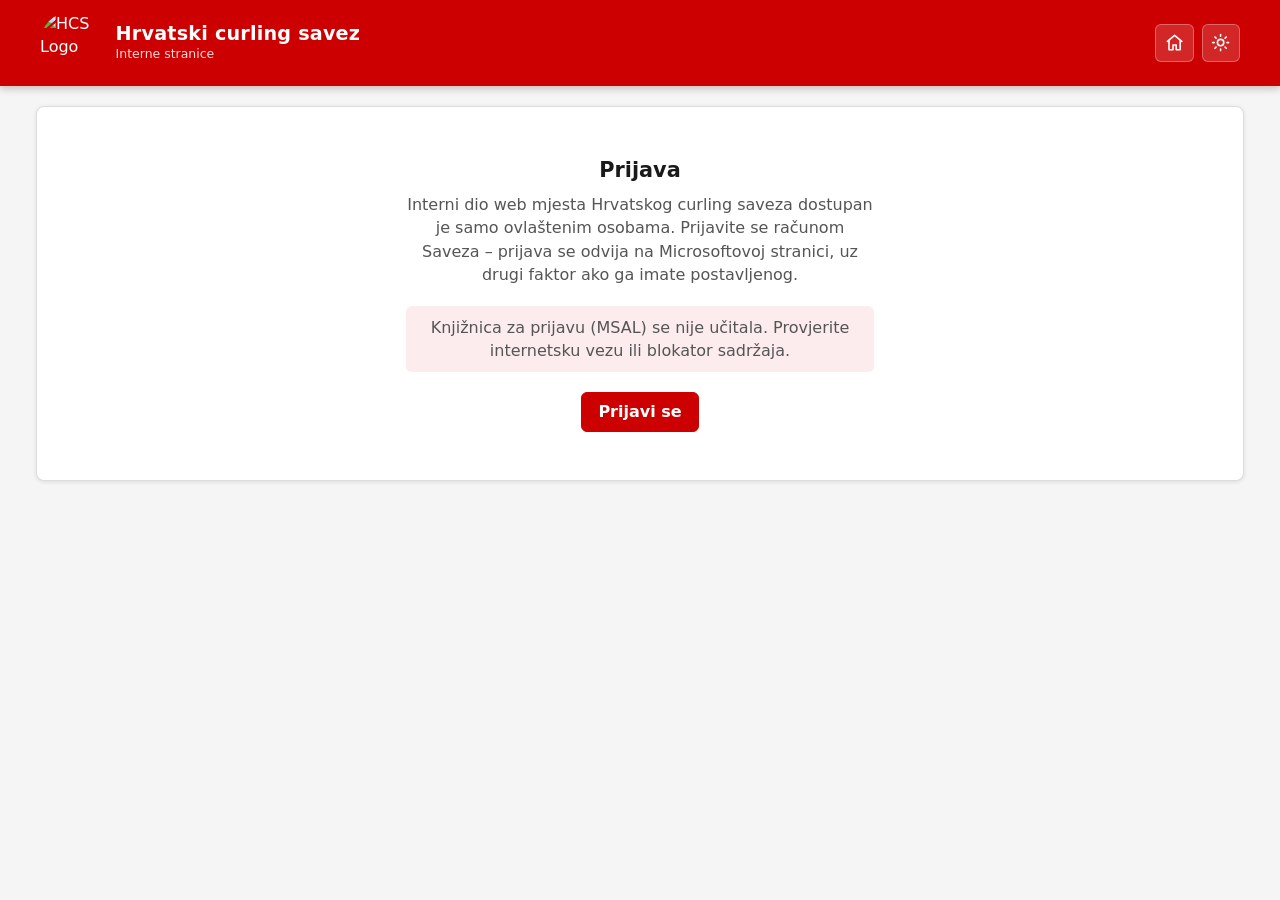
==== commit 51c92367: "Izmjene" ====
--- a/index.html
+++ b/index.html
@@ -7,6 +7,7 @@
 <title>Interno — Hrvatski curling savez</title>
 <link rel="icon" href="https://curling.hr/assets/images/hcs-logo.png">
 <link rel="stylesheet" href="assets/shell.css">
+<script src="assets/theme.js"></script>
 </head>
 <body data-module="">
 <main>
--- a/assets/shell.css
+++ b/assets/shell.css
@@ -3,7 +3,7 @@
 :root {
   --red: #CC0000; --red-dark: #990000;
   --bg: #f5f5f5; --surface: #ffffff; --text: #1a1a1a; --muted: #555555; --border: #dddddd;
-  --link: #990000; --hover: #fafafa;
+  --link: #990000; --hover: #fafafa; --th-bg: #ececec;
   --shadow: 0 1px 4px rgba(0,0,0,0.10);
   --ok-bg: #eaf6ec; --ok: #1d6b2f;
   --warn-bg: #fff4d6; --warn: #7a5200;
@@ -12,6 +12,17 @@
   --shade: rgba(0,0,0,.35);
   --radius: 6px;
   color-scheme: light;
+}
+[data-theme="dark"] {
+  --bg: #121212; --surface: #1e1e1e; --text: #e8e8e8; --muted: #999999; --border: #333333;
+  --link: #e06060; --hover: #262626; --th-bg: #2a2a2a;
+  --shadow: 0 1px 4px rgba(0,0,0,0.40);
+  --ok-bg: #173323; --ok: #9ed8b2;
+  --warn-bg: #3a2e10; --warn: #f0cf7a;
+  --err-bg: #3a1820; --err: #f2a7b3;
+  --off-bg: #2a2a2a; --off: #aaaaaa;
+  --shade: rgba(0,0,0,.6);
+  color-scheme: dark;
 }
 body { margin: 0; background: var(--bg); color: var(--text); line-height: 1.45;
   font-family: 'Segoe UI', system-ui, -apple-system, sans-serif; min-height: 100vh; }
@@ -34,7 +45,6 @@
   text-decoration: none; transition: background 0.15s; }
 .hdr-btn:hover, .hdr-btn:focus { background: rgba(255,255,255,0.25); color: #fff; text-decoration: none; }
 .hdr-btn svg { width: 1.2rem; height: 1.2rem; }
-.user-name { font-size: 0.85rem; font-weight: 600; max-width: 240px; overflow: hidden; text-overflow: ellipsis; white-space: nowrap; margin-right: 0.15rem; }
 .site-header :focus-visible { outline-color: #fff; }
 .sr-only { position: absolute; width: 1px; height: 1px; margin: -1px; padding: 0; overflow: hidden; clip: rect(0,0,0,0); white-space: nowrap; border: 0; }
 .nav-toggle { display: none; flex-direction: column; gap: 5px; background: none; border: none; cursor: pointer; padding: 4px; }
@@ -51,7 +61,6 @@
   .header-subtitle { display: none; }
   .header-title { font-size: 1rem; }
   .header-logo { width: 46px; height: 46px; }
-  .user-name { display: none; }
   .nav-toggle { display: flex; }
   .site-nav { display: none; }
   .site-nav.open { display: block; max-height: calc(100dvh - 4.6rem); overflow-y: auto; overscroll-behavior: contain; }
@@ -90,11 +99,11 @@
 .scroll { overflow-x: auto; }
 table { border-collapse: collapse; width: 100%; font-size: .95rem; }
 th, td { text-align: left; padding: 9px 12px; border-bottom: 1px solid var(--border); vertical-align: middle; }
-th { padding: 0; white-space: nowrap; }
-th button { all: unset; box-sizing: border-box; display: flex; align-items: center; gap: 4px; width: 100%; padding: 9px 12px; cursor: pointer; font-weight: 600; color: var(--muted); }
-th button:hover { color: var(--text); }
+th { padding: 0; white-space: nowrap; background: var(--th-bg); border-bottom: 1px solid var(--border); }
+th button { all: unset; box-sizing: border-box; display: flex; align-items: center; gap: 4px; width: 100%; padding: 10px 12px; cursor: pointer; font-weight: 600; color: var(--text); }
+th button:hover { color: var(--link); }
 th button:focus-visible { outline: 3px solid var(--link); outline-offset: -3px; }
-th[aria-sort] button { color: var(--text); }
+th[aria-sort] button { color: var(--link); }
 th .arrow { font-size: .75em; opacity: .8; }
 tbody tr { cursor: pointer; }
 tbody tr:hover { background: var(--hover); }
